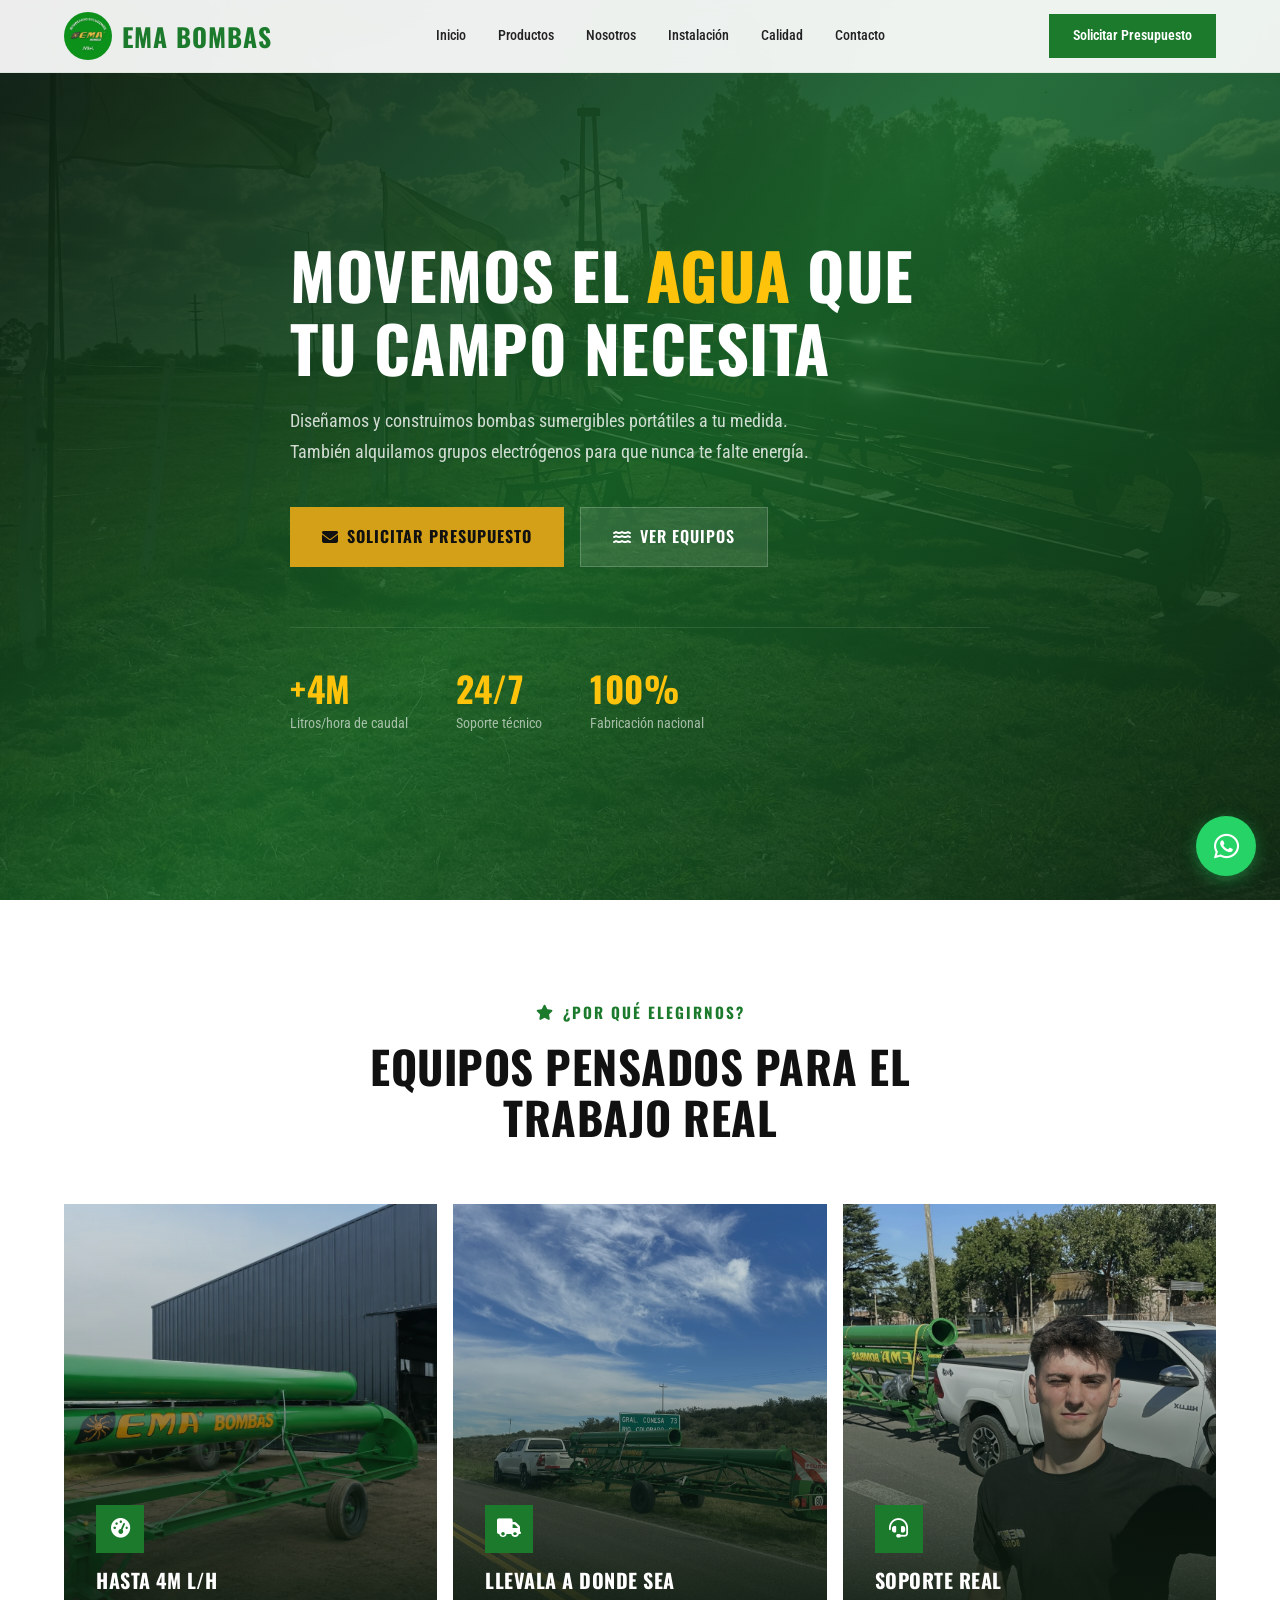
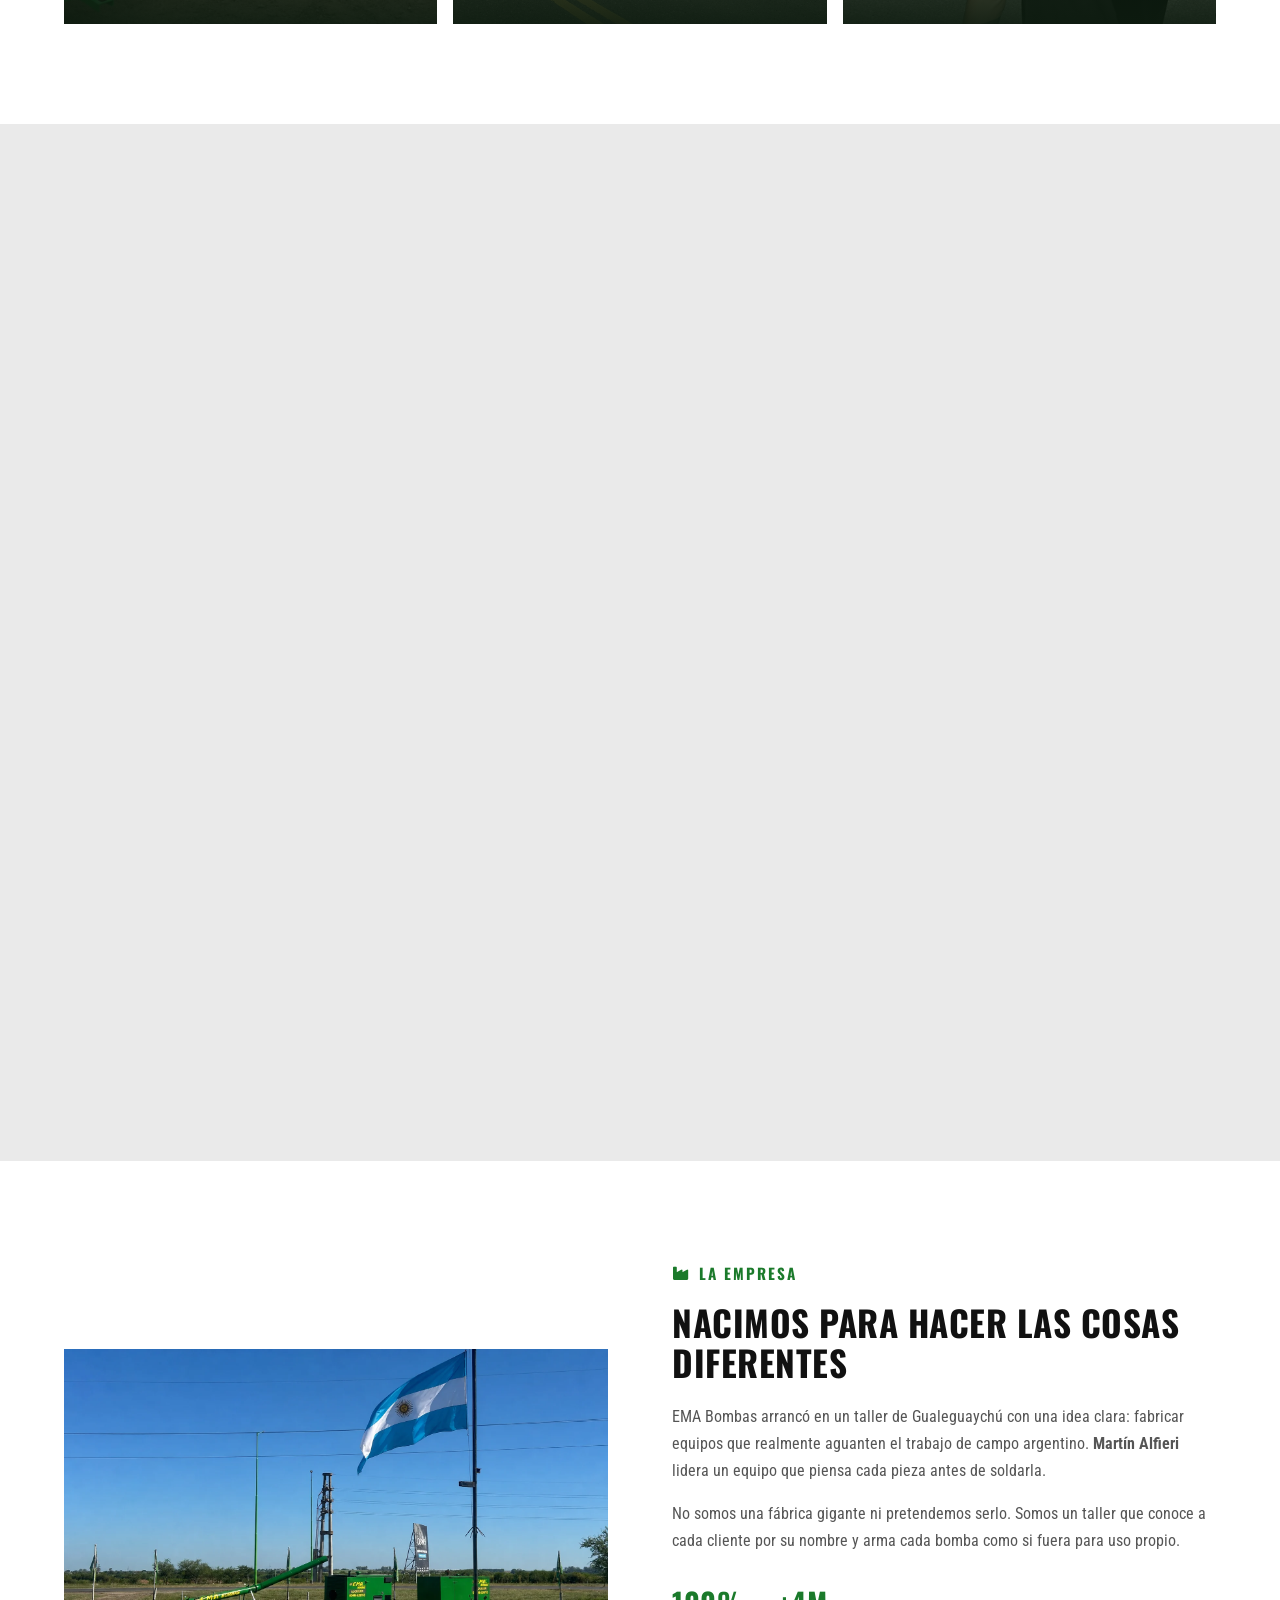
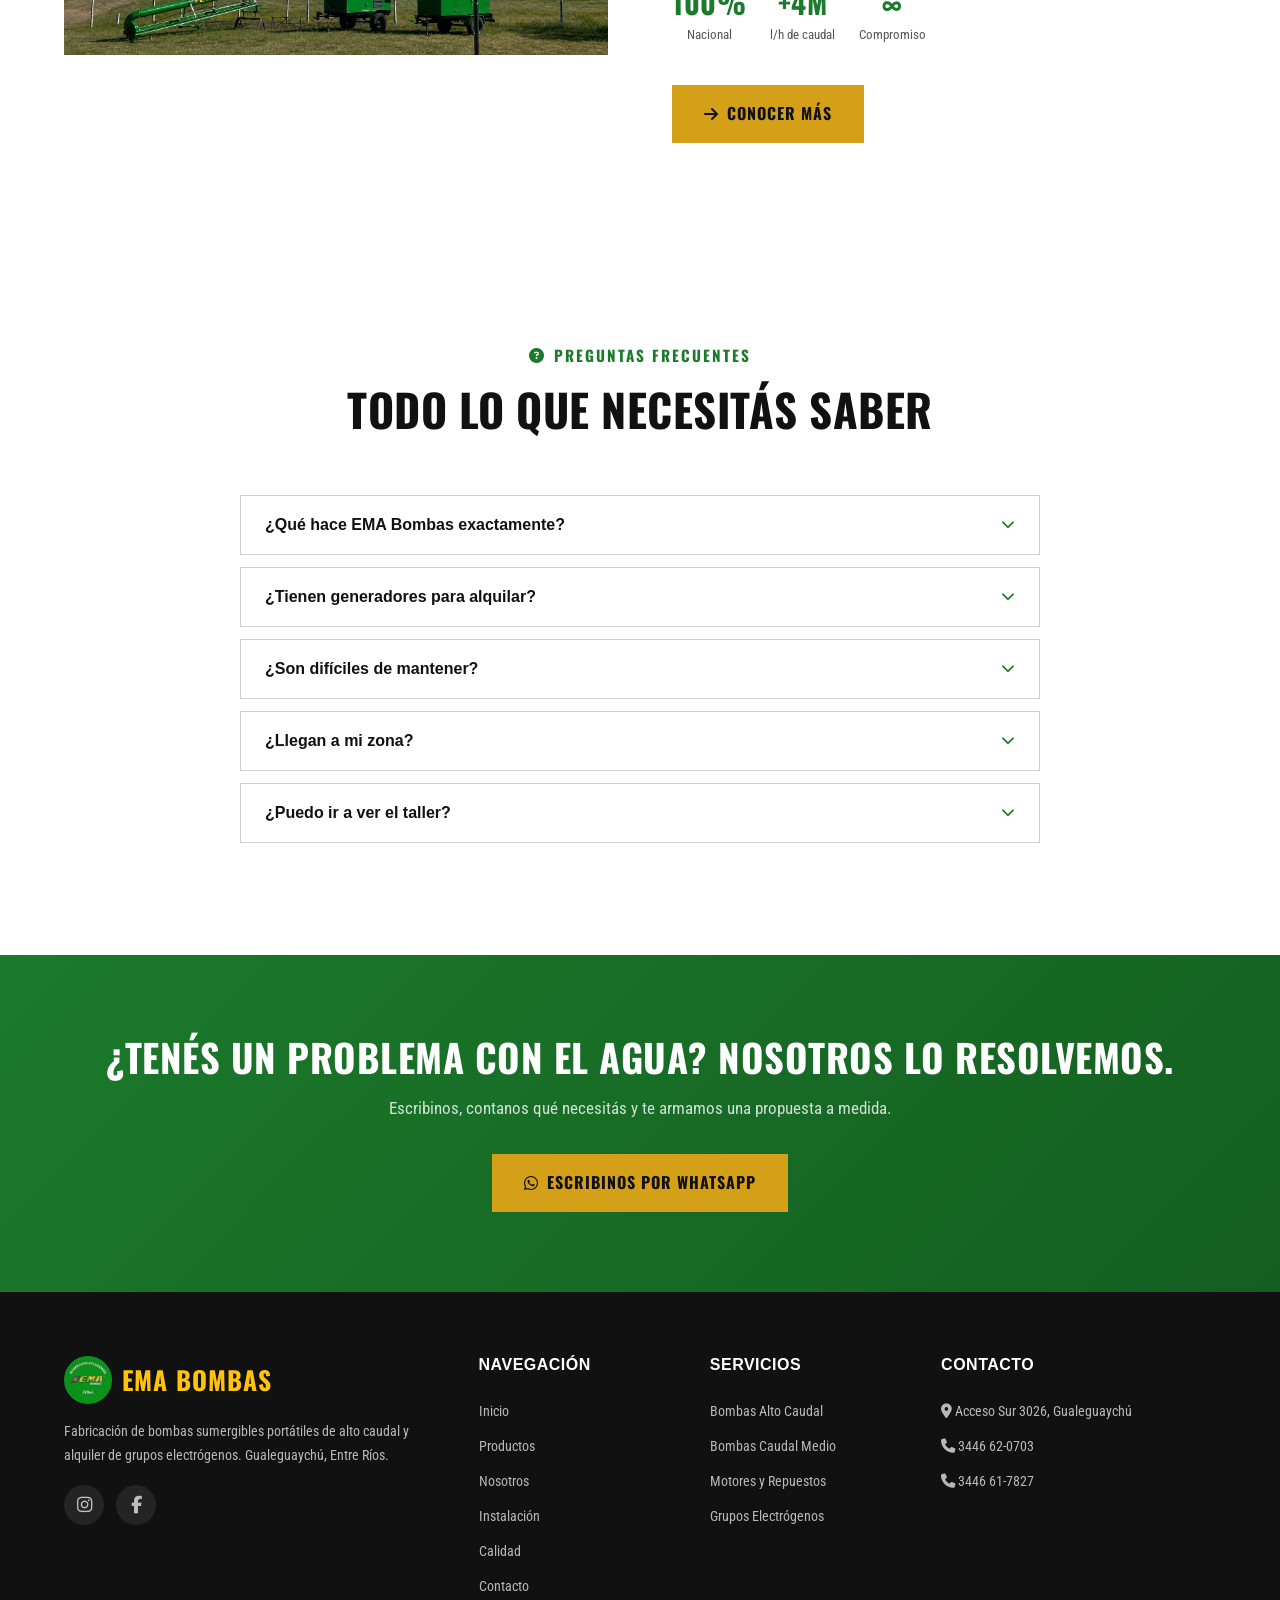
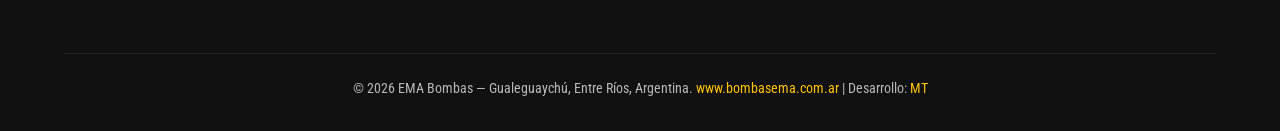
==== index.html @ 2de082cf "feat: sitio web EMA Bombas - versión inicial" ====
<!DOCTYPE html>
<html lang="es">
<head>
  <meta charset="UTF-8">
  <meta name="viewport" content="width=device-width, initial-scale=1.0">
  <title>EMA Bombas | Bombas Sumergibles Portátiles y Grupos Electrógenos - Gualeguaychú</title>
  <meta name="description" content="EMA Bombas: fabricación de bombas sumergibles portátiles de alto caudal y alquiler de grupos electrógenos en Gualeguaychú, Entre Ríos. Soluciones para riego, desagote y emergencias hídricas.">
  <meta name="keywords" content="bombas sumergibles, bombas portátiles, bombas de agua, riego, desagote, alto caudal, grupos electrógenos, alquiler generador, Gualeguaychú, Entre Ríos, Argentina">
  <meta name="author" content="EMA Bombas">
  <meta name="robots" content="index, follow">
  <meta name="geo.region" content="AR-ER">
  <meta name="geo.placename" content="Gualeguaychú">
  <meta name="geo.position" content="-33.0302;-58.5597">
  <meta name="ICBM" content="-33.0302, -58.5597">
  <link rel="canonical" href="https://www.bombasema.com.ar/">
  <meta property="og:title" content="EMA Bombas | Bombas Sumergibles y Grupos Electrógenos">
  <meta property="og:description" content="Fabricamos bombas sumergibles portátiles y alquilamos grupos electrógenos. Gualeguaychú, Entre Ríos.">
  <meta property="og:type" content="website">
  <meta property="og:locale" content="es_AR">
  <link rel="stylesheet" href="styles.css">
  <link rel="stylesheet" href="https://cdnjs.cloudflare.com/ajax/libs/font-awesome/6.5.1/css/all.min.css">
  <script type="application/ld+json">
  {
    "@context": "https://schema.org",
    "@type": "LocalBusiness",
    "name": "EMA Bombas",
    "description": "Fabricación de bombas sumergibles portátiles de alto caudal y alquiler de grupos electrógenos.",
    "url": "https://www.bombasema.com.ar",
    "telephone": "+54-9-3446-620703",
    "address": {
      "@type": "PostalAddress",
      "streetAddress": "Acceso Sur 3026, Pbro. Luis Jeannot Sueyro",
      "addressLocality": "Gualeguaychú",
      "addressRegion": "Entre Ríos",
      "postalCode": "2820",
      "addressCountry": "AR"
    },
    "geo": {
      "@type": "GeoCoordinates",
      "latitude": "-33.0302",
      "longitude": "-58.5597"
    },
    "sameAs": [
      "https://www.instagram.com/emabombas/",
      "https://www.facebook.com/BombasEma/"
    ],
    "founder": {
      "@type": "Person",
      "name": "Martín Alfieri"
    },
    "areaServed": "Argentina"
  }
  </script>
</head>
<body>
  <!-- NAVBAR -->
  <nav class="navbar" id="navbar">
    <div class="container">
      <a href="index.html" class="navbar__logo"><img src="assets/img/logo.webp" alt="Logo EMA Bombas" width="48" height="48"><span>EMA BOMBAS</span></a>
      <div class="navbar__links" id="navLinks">
        <a href="index.html">Inicio</a><a href="productos.html">Productos</a><a href="la-empresa.html">Nosotros</a><a href="instalacion.html">Instalación</a><a href="politica-de-calidad.html">Calidad</a><a href="contacto.html">Contacto</a>
      </div>
      <a href="contacto.html" class="navbar__cta">Solicitar Presupuesto</a>
      <button class="navbar__toggle" id="navToggle" aria-label="Abrir menú"><span></span><span></span><span></span></button>
    </div>
  </nav>

  <!-- HERO -->
  <section class="hero" id="inicio">
    <div class="hero__bg"><img src="assets/img/bombas-banderas.webp" alt="Bombas sumergibles EMA Bombas con banderas al aire libre" loading="eager"></div>
    <div class="hero__overlay"></div>
    <div class="container hero__content">

      <h1>Movemos el <span class="highlight">Agua</span> que tu Campo Necesita</h1>
      <p class="hero__subtitle">Diseñamos y construimos bombas sumergibles portátiles a tu medida. También alquilamos grupos electrógenos para que nunca te falte energía.</p>
      <div class="hero__actions">
        <a href="contacto.html" class="btn-primary"><i class="fas fa-envelope"></i> Solicitar Presupuesto</a>
        <a href="productos.html" class="btn-secondary"><i class="fas fa-water"></i> Ver Equipos</a>
      </div>
      <div class="hero__stats">
        <div class="hero__stat"><h3>+4M</h3><p>Litros/hora de caudal</p></div>
        <div class="hero__stat"><h3>24/7</h3><p>Soporte técnico</p></div>
        <div class="hero__stat"><h3>100%</h3><p>Fabricación nacional</p></div>
      </div>
    </div>
  </section>

  <!-- FEATURES -->
  <section class="section">
    <div class="container">
      <div class="section__header fade-in">
        <span class="section__label"><i class="fas fa-star"></i> ¿Por Qué Elegirnos?</span>
        <h2 class="section__title">Equipos pensados para el trabajo real</h2>
      </div>
      <div class="features-accordion">
        <article class="accordion-item fade-in" style="background-image: url('assets/img/bomba-galpon.webp');">
          <div class="accordion-item__overlay"></div>
          <div class="accordion-item__content">
            <div class="accordion-item__icon"><i class="fas fa-tachometer-alt"></i></div>
            <h3>Hasta 4M l/h</h3>
            <p>Sumergibles, portátiles y con caudal regulable. Del río a tu campo en minutos.</p>
          </div>
        </article>
        <article class="accordion-item fade-in" style="background-image: url('assets/img/bomba-ruta.webp');">
          <div class="accordion-item__overlay"></div>
          <div class="accordion-item__content">
            <div class="accordion-item__icon"><i class="fas fa-truck"></i></div>
            <h3>Llevala a Donde Sea</h3>
            <p>Chasis con ruedas y enganche. La montás, la llevás y arranca al toque.</p>
          </div>
        </article>
        <article class="accordion-item fade-in" style="background-image: url('assets/img/equipo-ema.webp');">
          <div class="accordion-item__overlay"></div>
          <div class="accordion-item__content">
            <div class="accordion-item__icon"><i class="fas fa-headset"></i></div>
            <h3>Soporte Real</h3>
            <p>Te asesoramos antes, durante y después de la compra. Siempre a un llamado.</p>
          </div>
        </article>
      </div>
    </div>
  </section>

  <!-- PRODUCTS PREVIEW -->
  <section class="section section--gray">
    <div class="container">
      <div class="section__header fade-in">
        <span class="section__label"><i class="fas fa-water"></i> Nuestros Equipos</span>
        <h2 class="section__title">Lo que fabricamos en nuestro taller</h2>
        <p class="section__subtitle">Cada equipo se arma acá, en Gualeguaychú, con materiales de primera y control pieza por pieza.</p>
        <a href="productos.html" class="btn-primary" style="margin-top: 16px;">Explorar catálogo <i class="fas fa-arrow-right" style="margin-left: 8px;"></i></a>
      </div>
      <div class="products__grid">
        <article class="product-card fade-in">
          <div class="product-card__img"><img src="assets/img/modelo-d14-3200.webp" alt="Bomba sumergible EMA Modelo D14 3200" loading="lazy"><span class="product-card__badge">Alto Caudal</span></div>
          <div class="product-card__body">
            <h3 class="product-card__title">Bombas de Alto Caudal</h3>
            <span class="product-card__flow"><i class="fas fa-tachometer-alt"></i> Hasta 4.000.000 l/h</span>
            <p class="product-card__desc">Cuando necesitás vaciar una laguna, regar cientos de hectáreas o responder ante una inundación. Potencia bruta.</p>
            <a href="productos.html#alto-caudal" class="product-card__link">Ver detalles <i class="fas fa-arrow-right"></i></a>
          </div>
        </article>
        <article class="product-card fade-in">
          <div class="product-card__img"><img src="assets/img/bomba-producto-2.webp" alt="Bomba portátil de caudal medio EMA" loading="lazy"><span class="product-card__badge">Versátil</span></div>
          <div class="product-card__body">
            <h3 class="product-card__title">Bombas de Caudal Medio</h3>
            <span class="product-card__flow"><i class="fas fa-tachometer-alt"></i> Hasta 1.500.000 l/h</span>
            <p class="product-card__desc">El equilibrio justo entre rendimiento y practicidad. Ideal para el productor que riega a diario.</p>
            <a href="productos.html#caudal-medio" class="product-card__link">Ver detalles <i class="fas fa-arrow-right"></i></a>
          </div>
        </article>
        <article class="product-card fade-in">
          <div class="product-card__img"><img src="assets/img/grupo-electrogeno.webp" alt="Grupo electrógeno EMA en alquiler" loading="lazy"><span class="product-card__badge">Alquiler</span></div>
          <div class="product-card__body">
            <h3 class="product-card__title">Grupos Electrógenos</h3>
            <span class="product-card__flow"><i class="fas fa-bolt"></i> 30 KVA y 60 KVA</span>
            <p class="product-card__desc">Energía portátil donde no hay red eléctrica. Silenciosos y listos para conectar en fiestas, obra o campo.</p>
            <a href="productos.html#generadores" class="product-card__link">Ver detalles <i class="fas fa-arrow-right"></i></a>
          </div>
        </article>
      </div>
    </div>
  </section>

  <!-- ABOUT PREVIEW -->
  <section class="section">
    <div class="container">
      <div class="about__grid">
        <div class="about__image fade-in-left">
          <img src="assets/img/bomba-bandera.webp" alt="Bomba EMA Bombas con banderas">
          <div class="about__image-accent"></div>
        </div>
        <div class="about__content fade-in-right">
          <span class="section__label"><i class="fas fa-industry"></i> La Empresa</span>
          <h2>Nacimos para hacer las cosas diferentes</h2>
          <p>EMA Bombas arrancó en un taller de Gualeguaychú con una idea clara: fabricar equipos que realmente aguanten el trabajo de campo argentino. <strong>Martín Alfieri</strong> lidera un equipo que piensa cada pieza antes de soldarla.</p>
          <p>No somos una fábrica gigante ni pretendemos serlo. Somos un taller que conoce a cada cliente por su nombre y arma cada bomba como si fuera para uso propio.</p>
          <div class="about__highlights">
            <div class="about__highlight"><h4>100%</h4><p>Nacional</p></div>
            <div class="about__highlight"><h4>+4M</h4><p>l/h de caudal</p></div>
            <div class="about__highlight"><h4>∞</h4><p>Compromiso</p></div>
          </div>
          <a href="la-empresa.html" class="btn-primary" style="margin-top:24px"><i class="fas fa-arrow-right"></i> Conocer más</a>
        </div>
      </div>
    </div>
  </section>



  <!-- FAQ -->
  <section class="section">
    <div class="container">
      <div class="section__header fade-in">
        <span class="section__label"><i class="fas fa-question-circle"></i> Preguntas Frecuentes</span>
        <h2 class="section__title">Todo lo que necesitás saber</h2>
      </div>
      <div class="faq__list">
        <div class="faq-item fade-in"><button class="faq-item__question" aria-expanded="false">¿Qué hace EMA Bombas exactamente?<i class="fas fa-chevron-down"></i></button><div class="faq-item__answer"><p>Fabricamos bombas que se meten al agua y sacan miles de litros por hora. Las armamos nosotros acá en Gualeguaychú, con distintos tamaños según lo que necesites: desde regar un lote hasta vaciar una zona inundada.</p></div></div>
        <div class="faq-item fade-in"><button class="faq-item__question" aria-expanded="false">¿Tienen generadores para alquilar?<i class="fas fa-chevron-down"></i></button><div class="faq-item__answer"><p>Sí, tenemos generadores de 30 KVA y 60 KVA, los dos cabinados para que no hagan ruido. Sirven tanto para una fiesta como para alimentar una bomba en medio del campo.</p></div></div>
        <div class="faq-item fade-in"><button class="faq-item__question" aria-expanded="false">¿Son difíciles de mantener?<i class="fas fa-chevron-down"></i></button><div class="faq-item__answer"><p>Para nada. Con engrasar los rodamientos y las crucetas del cardán regularmente, y darle una lavada con agua limpia cuando terminás de usarla, alcanza y sobra.</p></div></div>
        <div class="faq-item fade-in"><button class="faq-item__question" aria-expanded="false">¿Llegan a mi zona?<i class="fas fa-chevron-down"></i></button><div class="faq-item__answer"><p>Mandamos equipos a cualquier punto del país. Y si necesitás una mano para instalarla la primera vez, coordinamos para darte soporte remoto o presencial.</p></div></div>
        <div class="faq-item fade-in"><button class="faq-item__question" aria-expanded="false">¿Puedo ir a ver el taller?<i class="fas fa-chevron-down"></i></button><div class="faq-item__answer"><p>¡Claro! Estamos en Acceso Sur 3026, sobre la Pbro. Luis Jeannot Sueyro, en Gualeguaychú. Pasá cuando quieras o mandanos un WhatsApp al 3446 62-0703 para coordinar.</p></div></div>
      </div>
    </div>
  </section>

  <!-- CTA -->
  <section class="section section--green cta-banner">
    <div class="container">
      <h2>¿Tenés un problema con el agua? Nosotros lo resolvemos.</h2>
      <p>Escribinos, contanos qué necesitás y te armamos una propuesta a medida.</p>
      <a href="https://wa.me/5493446620703" target="_blank" class="btn-primary"><i class="fab fa-whatsapp"></i> Escribinos por WhatsApp</a>
    </div>
  </section>

  <!-- FOOTER -->
  <footer class="footer">
    <div class="container">
      <div class="footer__grid">
        <div class="footer__brand">
          <a href="index.html" class="navbar__logo"><img src="assets/img/logo.webp" alt="EMA Bombas" width="48" height="48" style="border-radius:50%"><span style="color:var(--ema-gold-light)">EMA BOMBAS</span></a>
          <p>Fabricación de bombas sumergibles portátiles de alto caudal y alquiler de grupos electrógenos. Gualeguaychú, Entre Ríos.</p>
          <div class="footer__social">
            <a href="https://www.instagram.com/emabombas/" target="_blank" rel="noopener" aria-label="Instagram"><i class="fab fa-instagram"></i></a>
            <a href="https://www.facebook.com/BombasEma/" target="_blank" rel="noopener" aria-label="Facebook"><i class="fab fa-facebook-f"></i></a>
          </div>
        </div>
        <div><h4 class="footer__title">Navegación</h4><div class="footer__links"><a href="index.html">Inicio</a><a href="productos.html">Productos</a><a href="la-empresa.html">Nosotros</a><a href="instalacion.html">Instalación</a><a href="politica-de-calidad.html">Calidad</a><a href="contacto.html">Contacto</a></div></div>
        <div><h4 class="footer__title">Servicios</h4><div class="footer__links"><a href="productos.html#alto-caudal">Bombas Alto Caudal</a><a href="productos.html#caudal-medio">Bombas Caudal Medio</a><a href="productos.html#accesorios">Motores y Repuestos</a><a href="productos.html#generadores">Grupos Electrógenos</a></div></div>
        <div><h4 class="footer__title">Contacto</h4><div class="footer__links"><a href="https://maps.app.goo.gl/MPAzcUcAxipJYEYY7" target="_blank"><i class="fas fa-map-marker-alt"></i> Acceso Sur 3026, Gualeguaychú</a><a href="tel:+5493446620703"><i class="fas fa-phone"></i> 3446 62-0703</a><a href="tel:+5493446617827"><i class="fas fa-phone"></i> 3446 61-7827</a></div></div>
      </div>
      <div class="footer__bottom"><p>&copy; 2026 EMA Bombas — Gualeguaychú, Entre Ríos, Argentina. <a href="https://www.bombasema.com.ar" style="color:var(--ema-gold-light)">www.bombasema.com.ar</a> | Desarrollo: <a href="https://www.linkedin.com/in/manueltorres02" target="_blank" style="color:var(--ema-gold-light)">MT</a></p></div>
    </div>
  </footer>

  <a href="https://wa.me/5493446620703" target="_blank" class="whatsapp-float" aria-label="WhatsApp"><i class="fab fa-whatsapp"></i></a>

  <script>
    window.addEventListener('scroll',()=>{document.getElementById('navbar').classList.toggle('scrolled',window.scrollY>50)});
    document.getElementById('navToggle').addEventListener('click',()=>{document.getElementById('navLinks').classList.toggle('active')});
    document.querySelectorAll('.navbar__links a').forEach(a=>{a.addEventListener('click',()=>document.getElementById('navLinks').classList.remove('active'))});
    document.querySelectorAll('.faq-item__question').forEach(btn=>{btn.addEventListener('click',()=>{const item=btn.parentElement;const was=item.classList.contains('active');document.querySelectorAll('.faq-item').forEach(i=>i.classList.remove('active'));if(!was)item.classList.add('active');btn.setAttribute('aria-expanded',!was)})});
    const observer=new IntersectionObserver(e=>{e.forEach(e=>{if(e.isIntersecting){e.target.classList.add('visible');observer.unobserve(e.target)}})},{threshold:0.1});
    document.querySelectorAll('.fade-in,.fade-in-left,.fade-in-right').forEach(el=>observer.observe(el));
  </script>
</body>
</html>
---- styles.css ----
/* ===== EMA BOMBAS - Design System ===== */
@import url('https://fonts.googleapis.com/css2?family=Oswald:wght@400;500;600;700&family=Roboto+Condensed:wght@400;500;700&display=swap');

:root {
  --ema-green: #1B7A2B;
  --ema-green-dark: #145E21;
  --ema-green-light: #2A9D3A;
  --ema-gold: #D4A017;
  --ema-gold-light: #FFC30B;
  --ema-gold-dark: #A67B00;
  --ema-white: #FFFFFF;
  --ema-off-white: #EAEAEA;
  --ema-dark: #111111;
  --ema-gray: #555555;
  --ema-gray-light: #D0D0D0;
  --ema-gray-dark: #222222;
  --shadow-sm: none;
  --shadow-md: none;
  --shadow-lg: none;
  --shadow-xl: none;
  --radius-sm: 0px;
  --radius-md: 0px;
  --radius-lg: 0px;
  --radius-xl: 0px;
  --transition: 0.15s ease-in-out;
}

*, *::before, *::after { box-sizing: border-box; margin: 0; padding: 0; }

html { scroll-behavior: smooth; font-size: 16px; }

body {
  font-family: 'Roboto Condensed', sans-serif;
  color: var(--ema-dark);
  background: var(--ema-white);
  line-height: 1.6;
  overflow-x: hidden;
}

h1, h2, h3, h4, h5, h6 { font-family: 'Oswald', sans-serif; line-height: 1.15; text-transform: uppercase; letter-spacing: 0.5px; }

a { text-decoration: none; color: inherit; transition: var(--transition); }
img { max-width: 100%; height: auto; display: block; }
ul { list-style: none; }

.container { max-width: 1200px; margin: 0 auto; padding: 0 24px; }

/* ===== NAVBAR ===== */
.navbar {
  position: fixed; top: 0; left: 0; right: 0; z-index: 1000;
  background: rgba(255,255,255,0.92);
  backdrop-filter: blur(20px); -webkit-backdrop-filter: blur(20px);
  border-bottom: 1px solid rgba(27,122,43,0.08);
  transition: var(--transition);
}
.navbar.scrolled { box-shadow: var(--shadow-sm); }
.navbar .container {
  display: flex; align-items: center; justify-content: space-between;
  height: 72px;
}
.navbar__logo { display: flex; align-items: center; gap: 10px; }
.navbar__logo img { height: 48px; width: 48px; object-fit: contain; border-radius: 50%; }
.navbar__logo span {
  font-family: 'Oswald', sans-serif; font-weight: 700; font-size: 1.6rem;
  color: var(--ema-green); letter-spacing: 1px; text-transform: uppercase;
}
.navbar__links { display: flex; gap: 32px; align-items: center; }
.navbar__links a {
  font-size: 0.9rem; font-weight: 500; color: var(--ema-gray-dark);
  position: relative; padding: 4px 0;
}
.navbar__links a::after {
  content: ''; position: absolute; bottom: -2px; left: 0; width: 0; height: 2px;
  background: var(--ema-green); border-radius: 2px; transition: var(--transition);
}
.navbar__links a:hover { color: var(--ema-green); }
.navbar__links a:hover::after { width: 100%; }
.navbar__cta {
  background: var(--ema-green); color: white; padding: 10px 24px;
  border-radius: var(--radius-sm); font-weight: 600; font-size: 0.9rem;
  transition: var(--transition); border: none; cursor: pointer;
}
.navbar__cta:hover { background: var(--ema-green-dark); transform: translateY(-1px); box-shadow: var(--shadow-md); }
.navbar__toggle { display: none; background: none; border: none; cursor: pointer; padding: 8px; }
.navbar__toggle span { display: block; width: 24px; height: 2px; background: var(--ema-dark); margin: 6px 0; transition: var(--transition); border-radius: 2px; }

/* ===== HERO ===== */
.hero {
  position: relative; min-height: 100vh; display: flex; align-items: center;
  background: linear-gradient(135deg, var(--ema-dark) 0%, var(--ema-green-dark) 100%);
  overflow: hidden; padding-top: 72px;
}
.hero__bg {
  position: absolute; inset: 0; z-index: 0;
}
.hero__bg img { width: 100%; height: 100%; object-fit: cover; opacity: 0.35; }
.hero__overlay {
  position: absolute; inset: 0; z-index: 1;
  background: linear-gradient(135deg, rgba(13,27,15,0.85) 0%, rgba(27,122,43,0.6) 50%, rgba(13,27,15,0.75) 100%);
}
.hero__content { position: relative; z-index: 2; padding: 80px 0; }
.hero__badge {
  display: inline-flex; align-items: center; gap: 8px;
  background: rgba(197,160,40,0.15); border: 1px solid rgba(197,160,40,0.3);
  padding: 8px 20px; border-radius: 100px; margin-bottom: 24px;
  font-size: 0.85rem; color: var(--ema-gold-light); font-weight: 500;
}
.hero__badge i { font-size: 0.75rem; }
.hero h1 {
  font-size: clamp(2.5rem, 5vw, 4.2rem); font-weight: 900; color: white;
  margin-bottom: 20px; max-width: 700px;
}
.hero h1 .highlight { color: var(--ema-gold-light); }
.hero__subtitle {
  font-size: 1.15rem; color: rgba(255,255,255,0.8); max-width: 560px;
  margin-bottom: 40px; line-height: 1.7;
}
.hero__actions { display: flex; gap: 16px; flex-wrap: wrap; }
.btn-primary {
  display: inline-flex; align-items: center; gap: 8px;
  background: var(--ema-gold); color: var(--ema-dark); padding: 16px 32px;
  border-radius: var(--radius-sm); font-weight: 700; font-size: 1rem;
  transition: var(--transition); border: none; cursor: pointer;
  font-family: 'Oswald', sans-serif; text-transform: uppercase; letter-spacing: 1px;
}
.btn-primary:hover { background: var(--ema-gold-light); transform: translateY(-2px); box-shadow: 0 8px 24px rgba(197,160,40,0.3); }
.btn-secondary {
  display: inline-flex; align-items: center; gap: 8px;
  background: rgba(255,255,255,0.1); color: white; padding: 16px 32px;
  border-radius: var(--radius-sm); font-weight: 600; font-size: 1rem;
  border: 1px solid rgba(255,255,255,0.2); transition: var(--transition);
  cursor: pointer; font-family: 'Oswald', sans-serif; text-transform: uppercase; letter-spacing: 1px;
}
.btn-secondary:hover { background: rgba(255,255,255,0.2); border-color: rgba(255,255,255,0.4); }
.hero__stats {
  display: flex; gap: 48px; margin-top: 60px; padding-top: 40px;
  border-top: 1px solid rgba(255,255,255,0.1);
}
.hero__stat h3 { font-size: 2.2rem; font-weight: 800; color: var(--ema-gold-light); }
.hero__stat p { font-size: 0.85rem; color: rgba(255,255,255,0.6); margin-top: 4px; }

/* ===== SECTION COMMON ===== */
.section { padding: 100px 0; }
.section--gray { background: var(--ema-off-white); }
.section--dark { background: var(--ema-dark); color: white; }
.section--green { background: linear-gradient(135deg, var(--ema-green) 0%, var(--ema-green-dark) 100%); color: white; }
.section__header { text-align: center; max-width: 680px; margin: 0 auto 60px; }
.section__label {
  display: inline-flex; align-items: center; gap: 8px;
  color: var(--ema-green); font-weight: 700; font-size: 0.95rem; font-family: 'Oswald', sans-serif;
  text-transform: uppercase; letter-spacing: 2px; margin-bottom: 16px;
}
.section--dark .section__label, .section--green .section__label { color: var(--ema-gold-light); }
.section__title { font-size: clamp(2rem, 3.5vw, 2.8rem); font-weight: 800; margin-bottom: 16px; }
.section__subtitle { font-size: 1.05rem; color: var(--ema-gray); line-height: 1.7; }
.section--dark .section__subtitle, .section--green .section__subtitle { color: rgba(255,255,255,0.7); }

/* ===== PRODUCTS ===== */
.products__grid { display: grid; grid-template-columns: repeat(auto-fit, minmax(340px, 1fr)); gap: 32px; }
.product-card {
  background: white; border-radius: var(--radius-lg); overflow: hidden;
  box-shadow: var(--shadow-sm); transition: var(--transition);
  border: 1px solid var(--ema-gray-light);
}
.product-card:hover { transform: translateY(-8px); box-shadow: var(--shadow-lg); }
.product-card__img { position: relative; height: 260px; overflow: hidden; background: var(--ema-off-white); }
.product-card__img img { width: 100%; height: 100%; object-fit: cover; transition: transform 0.6s ease; }
.product-card:hover .product-card__img img { transform: scale(1.05); }
.product-card__badge {
  position: absolute; top: 16px; left: 16px; background: var(--ema-green);
  color: white; padding: 6px 14px; border-radius: 100px; font-size: 0.8rem; font-weight: 600;
}
.product-card__body { padding: 28px; }
.product-card__title { font-size: 1.35rem; font-weight: 700; margin-bottom: 8px; }
.product-card__flow {
  display: inline-flex; align-items: center; gap: 6px;
  background: rgba(27,122,43,0.08); color: var(--ema-green); padding: 6px 14px;
  border-radius: 100px; font-size: 0.85rem; font-weight: 600; margin-bottom: 12px;
}
.product-card__desc { font-size: 0.95rem; color: var(--ema-gray); margin-bottom: 20px; line-height: 1.6; }
.product-card__link {
  display: inline-flex; align-items: center; gap: 6px;
  color: var(--ema-green); font-weight: 600; font-size: 0.9rem;
}
.product-card__link:hover { gap: 10px; }

/* ===== FEATURES ACCORDION ===== */
.features-accordion {
  display: flex;
  height: 420px;
  gap: 16px;
  width: 100%;
}
.accordion-item {
  position: relative;
  flex: 1;
  border-radius: var(--radius-lg);
  overflow: hidden;
  background-size: cover;
  background-position: center;
  transition: flex 0.6s cubic-bezier(0.4, 0, 0.2, 1);
  cursor: pointer;
  display: flex;
  align-items: flex-end;
}
.accordion-item:hover { flex: 3; }
.accordion-item__overlay {
  position: absolute; inset: 0;
  background: linear-gradient(to top, rgba(13,27,15,0.95) 0%, rgba(13,27,15,0.3) 60%, rgba(13,27,15,0.1) 100%);
  transition: var(--transition);
}
.accordion-item:hover .accordion-item__overlay {
  background: linear-gradient(to top, rgba(13,27,15,0.95) 0%, rgba(13,27,15,0.6) 100%);
}
.accordion-item__content {
  position: relative; z-index: 1; padding: 32px; color: white; width: 100%;
}
.accordion-item__icon {
  width: 48px; height: 48px; border-radius: var(--radius-md);
  background: var(--ema-green); display: flex; align-items: center; justify-content: center;
  font-size: 1.2rem; margin-bottom: 16px; transition: var(--transition);
}
.accordion-item h3 { font-size: 1.25rem; font-weight: 700; white-space: nowrap; transition: var(--transition); margin-bottom: 0; }
.accordion-item p {
  font-size: 0.95rem; color: rgba(255,255,255,0.8); line-height: 1.5;
  opacity: 0; max-height: 0; overflow: hidden; transition: opacity 0.4s ease, max-height 0.6s ease;
}
.accordion-item:hover h3 { margin-bottom: 12px; }
.accordion-item:hover p { opacity: 1; max-height: 100px; }
.accordion-item:hover .accordion-item__icon {
  background: var(--ema-gold); color: var(--ema-dark); transform: scale(1.1);
}

/* ===== ABOUT ===== */
.about__grid { display: grid; grid-template-columns: 1fr 1fr; gap: 64px; align-items: center; }
.about__image { position: relative; border-radius: var(--radius-lg); overflow: hidden; }
.about__image img { width: 100%; height: auto; max-height: 550px; object-fit: cover; object-position: center top; border-radius: var(--radius-lg); }
.about__image-accent {
  position: absolute; bottom: -12px; right: -12px; width: 120px; height: 120px;
  background: var(--ema-gold); border-radius: var(--radius-lg); z-index: -1;
}
.about__content h2 { font-size: 2.2rem; font-weight: 800; margin-bottom: 20px; }
.about__content p { color: var(--ema-gray); margin-bottom: 16px; line-height: 1.7; }
.about__highlights { display: flex; gap: 24px; margin-top: 32px; }
.about__highlight { text-align: center; }
.about__highlight h4 { font-size: 1.8rem; font-weight: 800; color: var(--ema-green); }
.about__highlight p { font-size: 0.8rem; color: var(--ema-gray); margin-top: 4px; }

/* ===== INSTALLATION STEPS ===== */
.steps__grid { display: grid; grid-template-columns: repeat(auto-fit, minmax(250px, 1fr)); gap: 32px; counter-reset: step; }
.step-card { position: relative; padding: 32px; text-align: center; counter-increment: step; }
.step-card::before {
  content: counter(step); display: flex; align-items: center; justify-content: center;
  width: 52px; height: 52px; border-radius: 50%; margin: 0 auto 20px;
  background: var(--ema-gold); color: var(--ema-dark);
  font-family: 'Outfit', sans-serif; font-weight: 800; font-size: 1.2rem;
}
.section--dark .step-card h3 { color: white; font-size: 1.1rem; font-weight: 700; margin-bottom: 10px; }
.section--dark .step-card p { color: rgba(255,255,255,0.7); font-size: 0.9rem; line-height: 1.6; }

/* ===== FAQ ===== */
.faq__list { max-width: 800px; margin: 0 auto; }
.faq-item {
  border: 1px solid var(--ema-gray-light); border-radius: var(--radius-md);
  margin-bottom: 12px; overflow: hidden; transition: var(--transition);
}
.faq-item.active { border-color: var(--ema-green); box-shadow: var(--shadow-sm); }
.faq-item__question {
  display: flex; align-items: center; justify-content: space-between;
  padding: 20px 24px; cursor: pointer; font-weight: 600; font-size: 1rem;
  background: white; border: none; width: 100%; text-align: left;
  font-family: 'Inter', sans-serif; color: var(--ema-dark); transition: var(--transition);
}
.faq-item__question:hover { color: var(--ema-green); }
.faq-item__question i { transition: var(--transition); color: var(--ema-green); font-size: 0.85rem; }
.faq-item.active .faq-item__question i { transform: rotate(180deg); }
.faq-item__answer { padding: 0 24px; max-height: 0; overflow: hidden; transition: max-height 0.4s ease, padding 0.3s ease; }
.faq-item.active .faq-item__answer { max-height: 300px; padding: 0 24px 20px; }
.faq-item__answer p { color: var(--ema-gray); line-height: 1.7; font-size: 0.95rem; }

/* ===== MAP / CONTACT ===== */
.contact__grid { display: grid; grid-template-columns: 1fr 1fr; gap: 48px; }
.contact__info { display: flex; flex-direction: column; gap: 24px; }
.contact-item { display: flex; gap: 16px; align-items: flex-start; }
.contact-item__icon {
  width: 48px; height: 48px; border-radius: var(--radius-sm); flex-shrink: 0;
  background: rgba(27,122,43,0.1); display: flex; align-items: center; justify-content: center;
  color: var(--ema-green); font-size: 1.1rem;
}
.contact-item h4 { font-size: 0.95rem; font-weight: 600; margin-bottom: 4px; }
.contact-item p { font-size: 0.9rem; color: var(--ema-gray); }
.contact-item a { color: var(--ema-green); font-weight: 500; }
.contact-item a:hover { text-decoration: underline; }
.contact__map { border-radius: var(--radius-lg); overflow: hidden; height: 420px; box-shadow: var(--shadow-md); }
.contact__map iframe { width: 100%; height: 100%; border: 0; }
.contact__form { margin-top: 40px; }
.contact__form form { display: grid; grid-template-columns: 1fr 1fr; gap: 16px; max-width: 800px; margin: 0 auto; }
.contact__form .full-width { grid-column: 1 / -1; }
.contact__form input, .contact__form textarea, .contact__form select {
  width: 100%; padding: 14px 18px; border: 1px solid var(--ema-gray-light);
  border-radius: var(--radius-sm); font-family: 'Inter', sans-serif;
  font-size: 0.95rem; transition: var(--transition); background: white;
}
.contact__form input:focus, .contact__form textarea:focus, .contact__form select:focus {
  outline: none; border-color: var(--ema-green); box-shadow: 0 0 0 3px rgba(27,122,43,0.1);
}
.contact__form textarea { resize: vertical; min-height: 120px; }
.contact__form button { grid-column: 1 / -1; justify-self: center; }

/* ===== CTA BANNER ===== */
.cta-banner { text-align: center; padding: 80px 24px; }
.cta-banner h2 { font-size: clamp(1.8rem, 3vw, 2.5rem); font-weight: 800; color: white; margin-bottom: 16px; }
.cta-banner p { color: rgba(255,255,255,0.8); font-size: 1.05rem; margin-bottom: 32px; max-width: 560px; margin-left: auto; margin-right: auto; }
.cta-banner .btn-primary { background: var(--ema-gold); color: var(--ema-dark); }

/* ===== FOOTER ===== */
.footer { background: var(--ema-dark); color: rgba(255,255,255,0.7); padding: 64px 0 32px; }
.footer__grid { display: grid; grid-template-columns: 2fr 1fr 1fr 1.5fr; gap: 48px; margin-bottom: 48px; }
.footer__brand p { margin-top: 16px; font-size: 0.9rem; line-height: 1.7; }
.footer__title { font-family: 'Outfit', sans-serif; font-weight: 700; color: white; font-size: 1rem; margin-bottom: 20px; }
.footer__links a { display: block; font-size: 0.9rem; padding: 6px 0; transition: var(--transition); }
.footer__links a:hover { color: var(--ema-gold-light); padding-left: 4px; }
.footer__social { display: flex; gap: 12px; margin-top: 16px; }
.footer__social a {
  width: 40px; height: 40px; border-radius: 50%; display: flex; align-items: center;
  justify-content: center; background: rgba(255,255,255,0.08); font-size: 1.1rem;
  transition: var(--transition);
}
.footer__social a:hover { background: var(--ema-green); color: white; transform: translateY(-2px); }
.footer__bottom { border-top: 1px solid rgba(255,255,255,0.08); padding-top: 24px; text-align: center; font-size: 0.85rem; }

/* ===== WHATSAPP FLOAT ===== */
.whatsapp-float {
  position: fixed; bottom: 24px; right: 24px; z-index: 999;
  width: 60px; height: 60px; border-radius: 50%;
  background: #25D366; color: white; font-size: 1.8rem;
  display: flex; align-items: center; justify-content: center;
  box-shadow: 0 4px 16px rgba(37,211,102,0.4); transition: var(--transition);
  animation: pulse-whatsapp 2s infinite;
}
.whatsapp-float:hover { transform: scale(1.1); box-shadow: 0 6px 24px rgba(37,211,102,0.5); }
@keyframes pulse-whatsapp {
  0%, 100% { box-shadow: 0 4px 16px rgba(37,211,102,0.4); }
  50% { box-shadow: 0 4px 24px rgba(37,211,102,0.6), 0 0 0 12px rgba(37,211,102,0.1); }
}

/* ===== ANIMATIONS ===== */
.fade-in { opacity: 0; transform: translateY(30px); transition: opacity 0.6s ease, transform 0.6s ease; }
.fade-in.visible { opacity: 1; transform: translateY(0); }
.fade-in-left { opacity: 0; transform: translateX(-40px); transition: opacity 0.6s ease, transform 0.6s ease; }
.fade-in-left.visible { opacity: 1; transform: translateX(0); }
.fade-in-right { opacity: 0; transform: translateX(40px); transition: opacity 0.6s ease, transform 0.6s ease; }
.fade-in-right.visible { opacity: 1; transform: translateX(0); }

/* ===== RESPONSIVE ===== */
@media (max-width: 992px) {
  .navbar__links { display: none; position: fixed; top: 72px; left: 0; right: 0; background: white; flex-direction: column; padding: 24px; gap: 16px; box-shadow: var(--shadow-lg); }
  .navbar__links.active { display: flex; }
  .navbar__toggle { display: block; }
  .navbar__cta { display: none; }
  .hero__stats { gap: 24px; flex-wrap: wrap; }
  .about__grid { grid-template-columns: 1fr; gap: 40px; }
  .contact__grid { grid-template-columns: 1fr; }
  .footer__grid { grid-template-columns: 1fr 1fr; }
  .products__grid { grid-template-columns: 1fr; }
}
@media (max-width: 640px) {
  .container { padding: 0 28px; }
  .section { padding: 64px 0; }
  .hero__actions { flex-direction: column; }
  .hero__stats { flex-direction: column; gap: 16px; }
  .footer__grid { grid-template-columns: 1fr; }
  .contact__form form { grid-template-columns: 1fr; }
  .features-accordion { flex-direction: column; height: 600px; }
  .accordion-item { flex: 1; }
  .accordion-item h3 { white-space: normal; }
  .steps__grid { grid-template-columns: 1fr; }
  .footer { padding-bottom: 100px; }
}
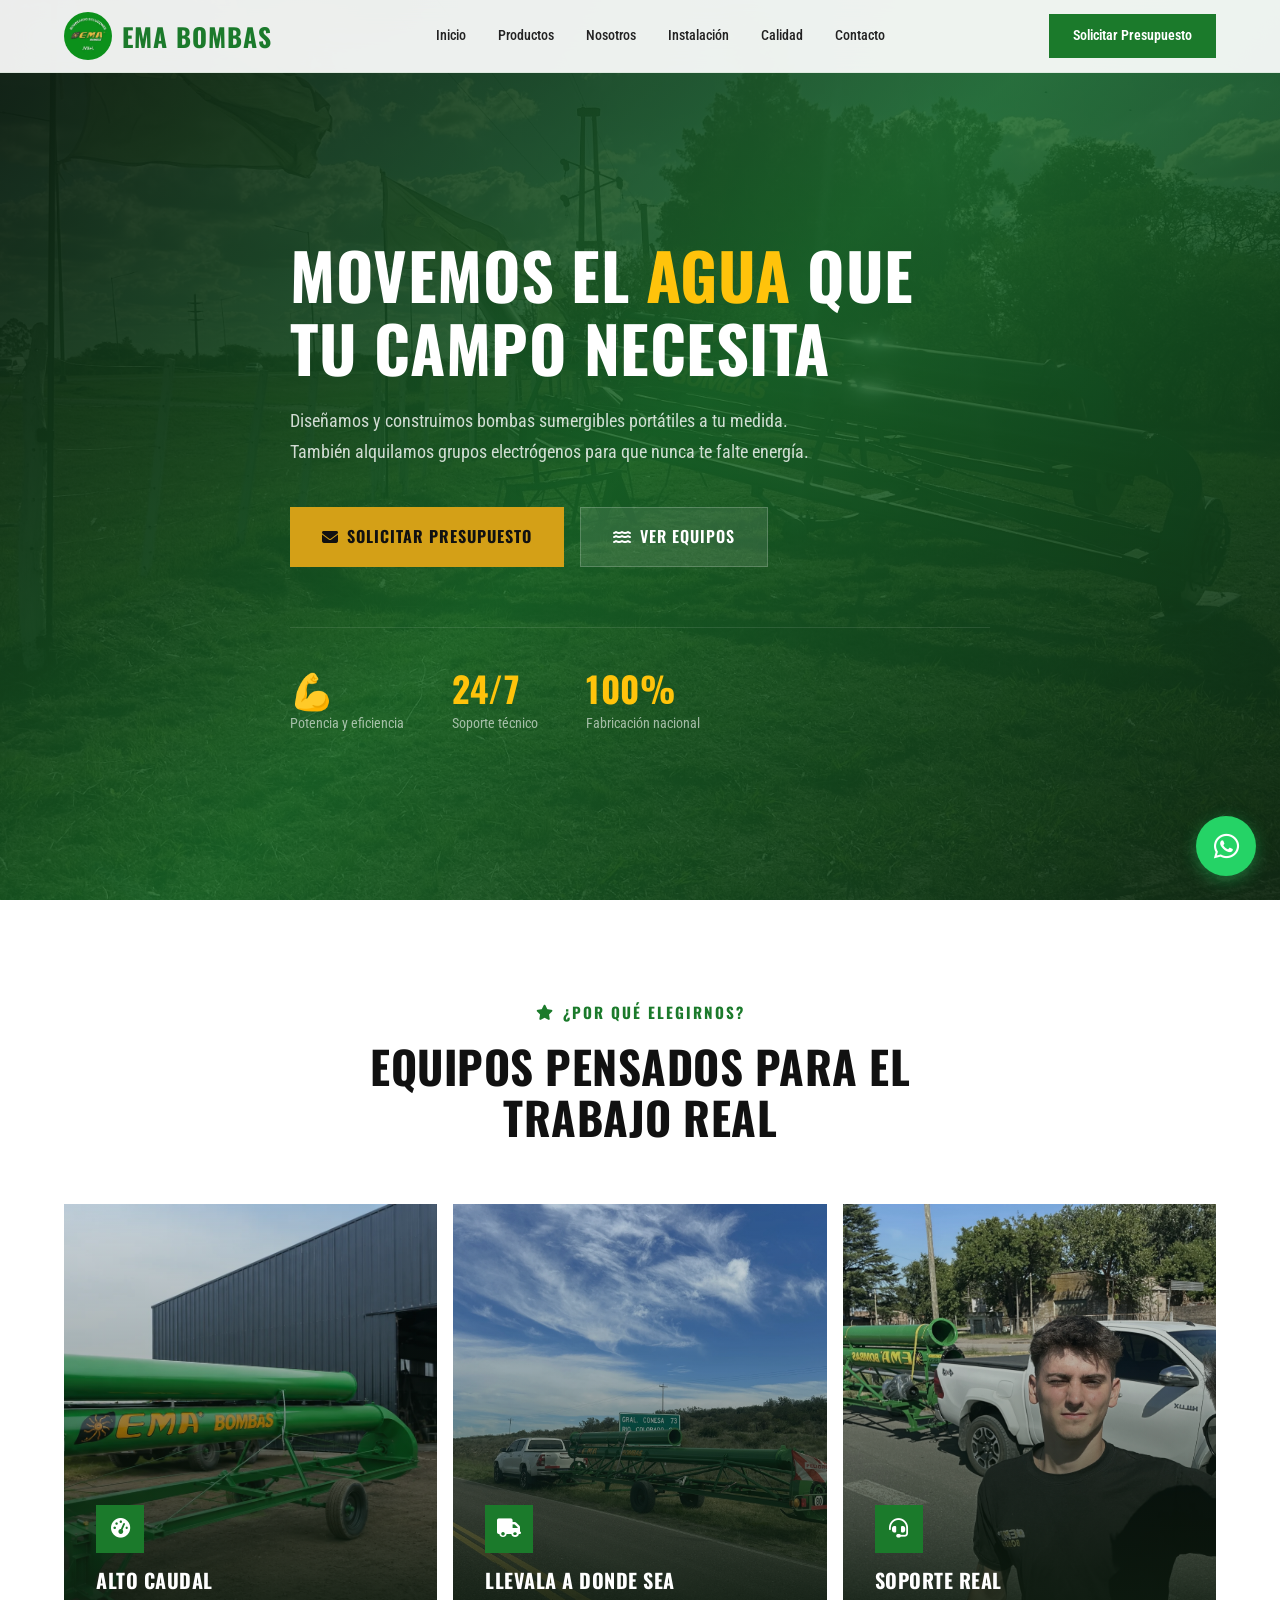
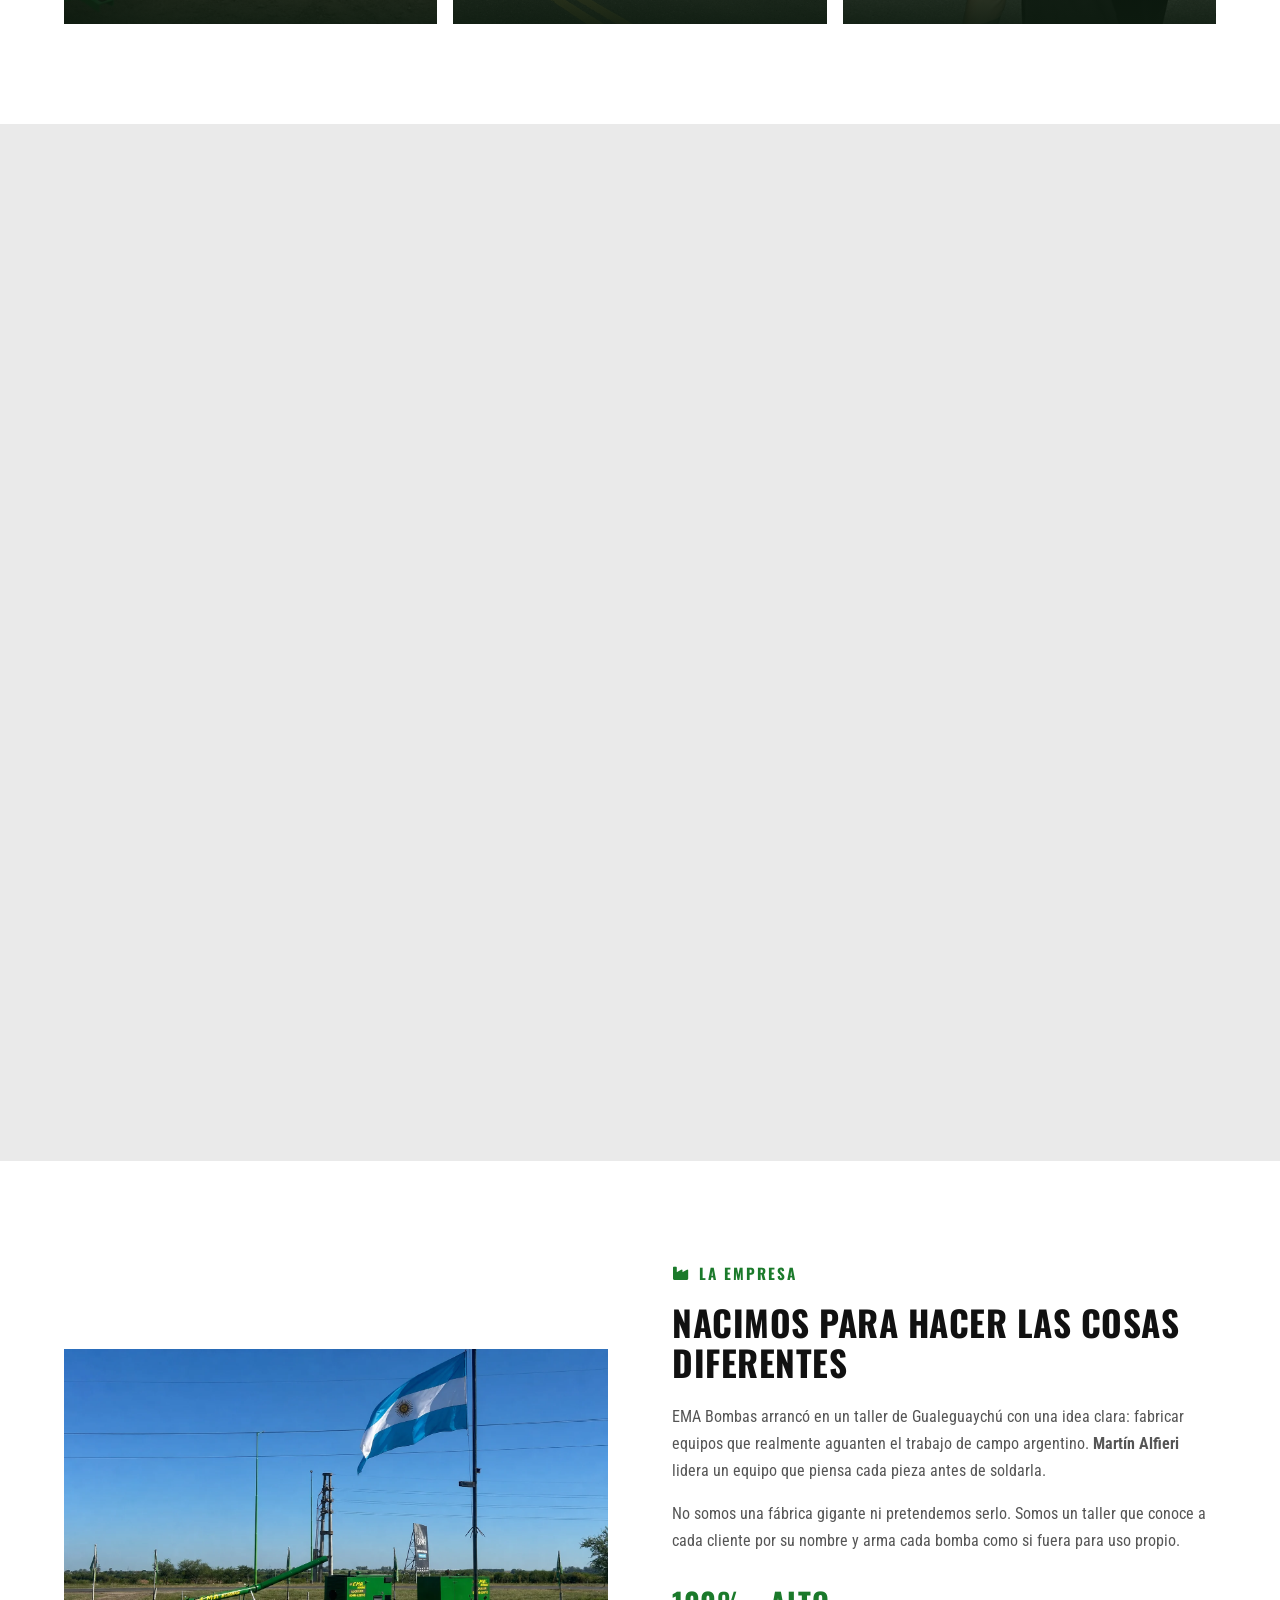
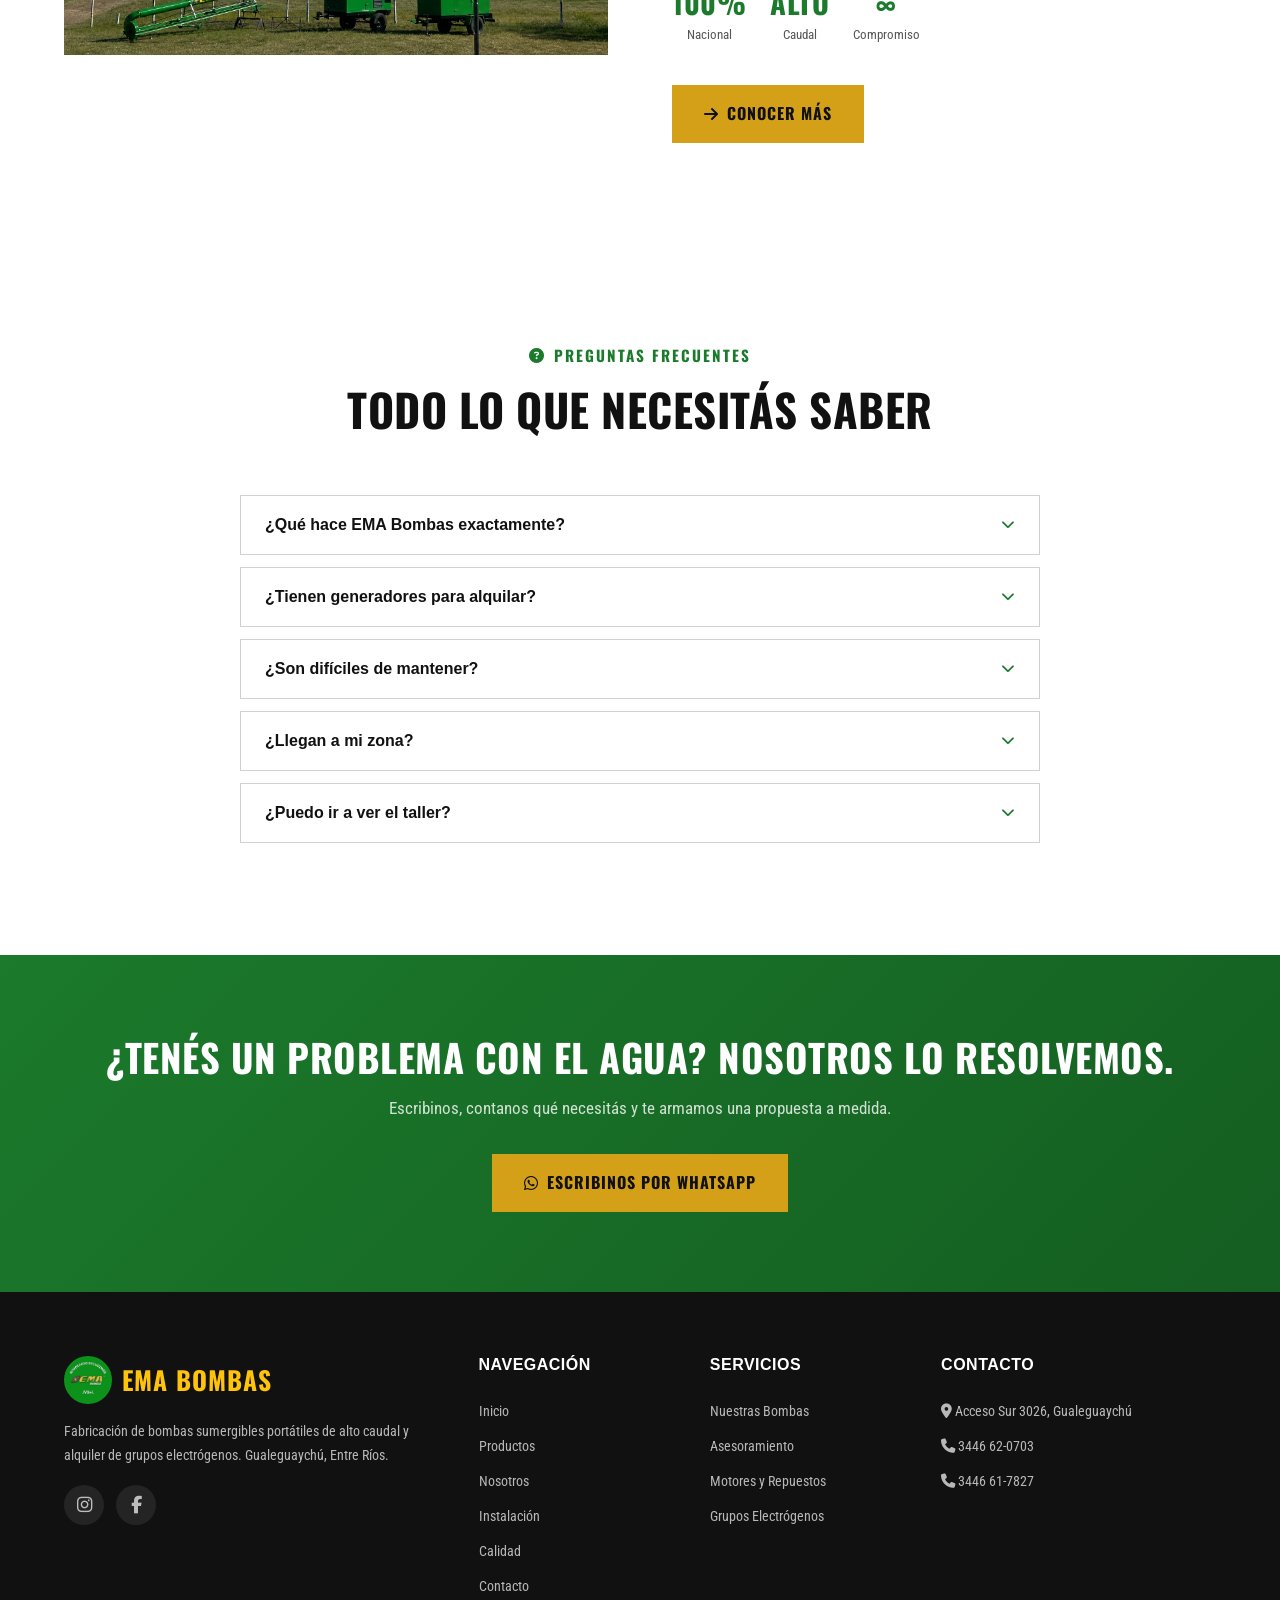
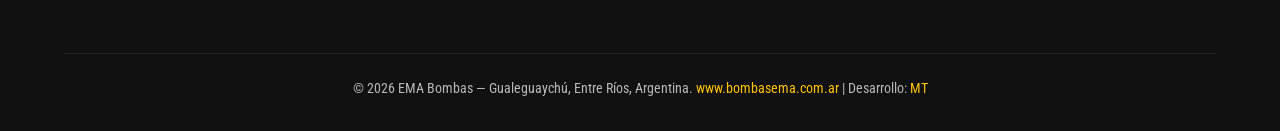
==== commit a54b77fb: "feat: actualizar sección de bombas con modelos D14 y D10 reales, limpiar info inventada" ====
--- a/index.html
+++ b/index.html
@@ -78,7 +78,7 @@
         <a href="productos.html" class="btn-secondary"><i class="fas fa-water"></i> Ver Equipos</a>
       </div>
       <div class="hero__stats">
-        <div class="hero__stat"><h3>+4M</h3><p>Litros/hora de caudal</p></div>
+        <div class="hero__stat"><h3>💪</h3><p>Potencia y eficiencia</p></div>
         <div class="hero__stat"><h3>24/7</h3><p>Soporte técnico</p></div>
         <div class="hero__stat"><h3>100%</h3><p>Fabricación nacional</p></div>
       </div>
@@ -97,8 +97,8 @@
           <div class="accordion-item__overlay"></div>
           <div class="accordion-item__content">
             <div class="accordion-item__icon"><i class="fas fa-tachometer-alt"></i></div>
-            <h3>Hasta 4M l/h</h3>
-            <p>Sumergibles, portátiles y con caudal regulable. Del río a tu campo en minutos.</p>
+            <h3>Alto Caudal</h3>
+            <p>Sumergibles y portátiles, diseñadas para resistir el trabajo exigente y optimizar el riego.</p>
           </div>
         </article>
         <article class="accordion-item fade-in" style="background-image: url('assets/img/bomba-ruta.webp');">
@@ -132,29 +132,29 @@
       </div>
       <div class="products__grid">
         <article class="product-card fade-in">
-          <div class="product-card__img"><img src="assets/img/modelo-d14-3200.webp" alt="Bomba sumergible EMA Modelo D14 3200" loading="lazy"><span class="product-card__badge">Alto Caudal</span></div>
+          <div class="product-card__img"><img src="assets/img/bomba-d14-3200.png" alt="Bomba sumergible EMA D14" loading="lazy"><span class="product-card__badge">Bomba</span></div>
           <div class="product-card__body">
-            <h3 class="product-card__title">Bombas de Alto Caudal</h3>
-            <span class="product-card__flow"><i class="fas fa-tachometer-alt"></i> Hasta 4.000.000 l/h</span>
-            <p class="product-card__desc">Cuando necesitás vaciar una laguna, regar cientos de hectáreas o responder ante una inundación. Potencia bruta.</p>
-            <a href="productos.html#alto-caudal" class="product-card__link">Ver detalles <i class="fas fa-arrow-right"></i></a>
+            <h3 class="product-card__title">Bomba D14</h3>
+            <span class="product-card__flow"><i class="fas fa-plug"></i> Motor eléctrico 20hp</span>
+            <p class="product-card__desc">Ideal para riego y desagote.</p>
+            <a href="productos.html#bombas" class="product-card__link">Ver detalles <i class="fas fa-arrow-right"></i></a>
           </div>
         </article>
         <article class="product-card fade-in">
-          <div class="product-card__img"><img src="assets/img/bomba-producto-2.webp" alt="Bomba portátil de caudal medio EMA" loading="lazy"><span class="product-card__badge">Versátil</span></div>
+          <div class="product-card__img"><img src="assets/img/bomba-d10-1800.jpg" alt="Bomba portátil EMA D10 1800" loading="lazy"><span class="product-card__badge">Bomba</span></div>
           <div class="product-card__body">
-            <h3 class="product-card__title">Bombas de Caudal Medio</h3>
-            <span class="product-card__flow"><i class="fas fa-tachometer-alt"></i> Hasta 1.500.000 l/h</span>
-            <p class="product-card__desc">El equilibrio justo entre rendimiento y practicidad. Ideal para el productor que riega a diario.</p>
-            <a href="productos.html#caudal-medio" class="product-card__link">Ver detalles <i class="fas fa-arrow-right"></i></a>
+            <h3 class="product-card__title">Bomba D10 1800</h3>
+            <span class="product-card__flow"><i class="fas fa-tractor"></i> Accionada por tractor</span>
+            <p class="product-card__desc">Bomba que puede ser accionada por tractor.</p>
+            <a href="productos.html#bombas" class="product-card__link">Ver detalles <i class="fas fa-arrow-right"></i></a>
           </div>
         </article>
         <article class="product-card fade-in">
-          <div class="product-card__img"><img src="assets/img/grupo-electrogeno.webp" alt="Grupo electrógeno EMA en alquiler" loading="lazy"><span class="product-card__badge">Alquiler</span></div>
+          <div class="product-card__img"><img src="assets/img/generador-30kva.png" alt="Grupo electrógeno EMA en alquiler" loading="lazy"><span class="product-card__badge">Alquiler</span></div>
           <div class="product-card__body">
             <h3 class="product-card__title">Grupos Electrógenos</h3>
             <span class="product-card__flow"><i class="fas fa-bolt"></i> 30 KVA y 60 KVA</span>
-            <p class="product-card__desc">Energía portátil donde no hay red eléctrica. Silenciosos y listos para conectar en fiestas, obra o campo.</p>
+            <p class="product-card__desc">Energía portátil donde no hay red eléctrica. Equipos cabinados insonorizados, listos para conectar en eventos o campo.</p>
             <a href="productos.html#generadores" class="product-card__link">Ver detalles <i class="fas fa-arrow-right"></i></a>
           </div>
         </article>
@@ -177,7 +177,7 @@
           <p>No somos una fábrica gigante ni pretendemos serlo. Somos un taller que conoce a cada cliente por su nombre y arma cada bomba como si fuera para uso propio.</p>
           <div class="about__highlights">
             <div class="about__highlight"><h4>100%</h4><p>Nacional</p></div>
-            <div class="about__highlight"><h4>+4M</h4><p>l/h de caudal</p></div>
+            <div class="about__highlight"><h4>Alto</h4><p>Caudal</p></div>
             <div class="about__highlight"><h4>∞</h4><p>Compromiso</p></div>
           </div>
           <a href="la-empresa.html" class="btn-primary" style="margin-top:24px"><i class="fas fa-arrow-right"></i> Conocer más</a>
@@ -196,7 +196,7 @@
         <h2 class="section__title">Todo lo que necesitás saber</h2>
       </div>
       <div class="faq__list">
-        <div class="faq-item fade-in"><button class="faq-item__question" aria-expanded="false">¿Qué hace EMA Bombas exactamente?<i class="fas fa-chevron-down"></i></button><div class="faq-item__answer"><p>Fabricamos bombas que se meten al agua y sacan miles de litros por hora. Las armamos nosotros acá en Gualeguaychú, con distintos tamaños según lo que necesites: desde regar un lote hasta vaciar una zona inundada.</p></div></div>
+        <div class="faq-item fade-in"><button class="faq-item__question" aria-expanded="false">¿Qué hace EMA Bombas exactamente?<i class="fas fa-chevron-down"></i></button><div class="faq-item__answer"><p>Nos especializamos en la fabricación de bombas de alto caudal, diseñadas para resistir el trabajo exigente y optimizar el riego en grandes superficies.</p></div></div>
         <div class="faq-item fade-in"><button class="faq-item__question" aria-expanded="false">¿Tienen generadores para alquilar?<i class="fas fa-chevron-down"></i></button><div class="faq-item__answer"><p>Sí, tenemos generadores de 30 KVA y 60 KVA, los dos cabinados para que no hagan ruido. Sirven tanto para una fiesta como para alimentar una bomba en medio del campo.</p></div></div>
         <div class="faq-item fade-in"><button class="faq-item__question" aria-expanded="false">¿Son difíciles de mantener?<i class="fas fa-chevron-down"></i></button><div class="faq-item__answer"><p>Para nada. Con engrasar los rodamientos y las crucetas del cardán regularmente, y darle una lavada con agua limpia cuando terminás de usarla, alcanza y sobra.</p></div></div>
         <div class="faq-item fade-in"><button class="faq-item__question" aria-expanded="false">¿Llegan a mi zona?<i class="fas fa-chevron-down"></i></button><div class="faq-item__answer"><p>Mandamos equipos a cualquier punto del país. Y si necesitás una mano para instalarla la primera vez, coordinamos para darte soporte remoto o presencial.</p></div></div>
@@ -227,7 +227,7 @@
           </div>
         </div>
         <div><h4 class="footer__title">Navegación</h4><div class="footer__links"><a href="index.html">Inicio</a><a href="productos.html">Productos</a><a href="la-empresa.html">Nosotros</a><a href="instalacion.html">Instalación</a><a href="politica-de-calidad.html">Calidad</a><a href="contacto.html">Contacto</a></div></div>
-        <div><h4 class="footer__title">Servicios</h4><div class="footer__links"><a href="productos.html#alto-caudal">Bombas Alto Caudal</a><a href="productos.html#caudal-medio">Bombas Caudal Medio</a><a href="productos.html#accesorios">Motores y Repuestos</a><a href="productos.html#generadores">Grupos Electrógenos</a></div></div>
+        <div><h4 class="footer__title">Servicios</h4><div class="footer__links"><a href="productos.html#bombas">Nuestras Bombas</a><a href="productos.html#bombas">Asesoramiento</a><a href="productos.html#accesorios">Motores y Repuestos</a><a href="productos.html#generadores">Grupos Electrógenos</a></div></div>
         <div><h4 class="footer__title">Contacto</h4><div class="footer__links"><a href="https://maps.app.goo.gl/MPAzcUcAxipJYEYY7" target="_blank"><i class="fas fa-map-marker-alt"></i> Acceso Sur 3026, Gualeguaychú</a><a href="tel:+5493446620703"><i class="fas fa-phone"></i> 3446 62-0703</a><a href="tel:+5493446617827"><i class="fas fa-phone"></i> 3446 61-7827</a></div></div>
       </div>
       <div class="footer__bottom"><p>&copy; 2026 EMA Bombas — Gualeguaychú, Entre Ríos, Argentina. <a href="https://www.bombasema.com.ar" style="color:var(--ema-gold-light)">www.bombasema.com.ar</a> | Desarrollo: <a href="https://www.linkedin.com/in/manueltorres02" target="_blank" style="color:var(--ema-gold-light)">MT</a></p></div>
--- a/styles.css
+++ b/styles.css
@@ -98,7 +98,7 @@
   position: absolute; inset: 0; z-index: 1;
   background: linear-gradient(135deg, rgba(13,27,15,0.85) 0%, rgba(27,122,43,0.6) 50%, rgba(13,27,15,0.75) 100%);
 }
-.hero__content { position: relative; z-index: 2; padding: 80px 0; }
+.hero__content { position: relative; z-index: 2; padding-top: 80px; padding-bottom: 80px; }
 .hero__badge {
   display: inline-flex; align-items: center; gap: 8px;
   background: rgba(197,160,40,0.15); border: 1px solid rgba(197,160,40,0.3);
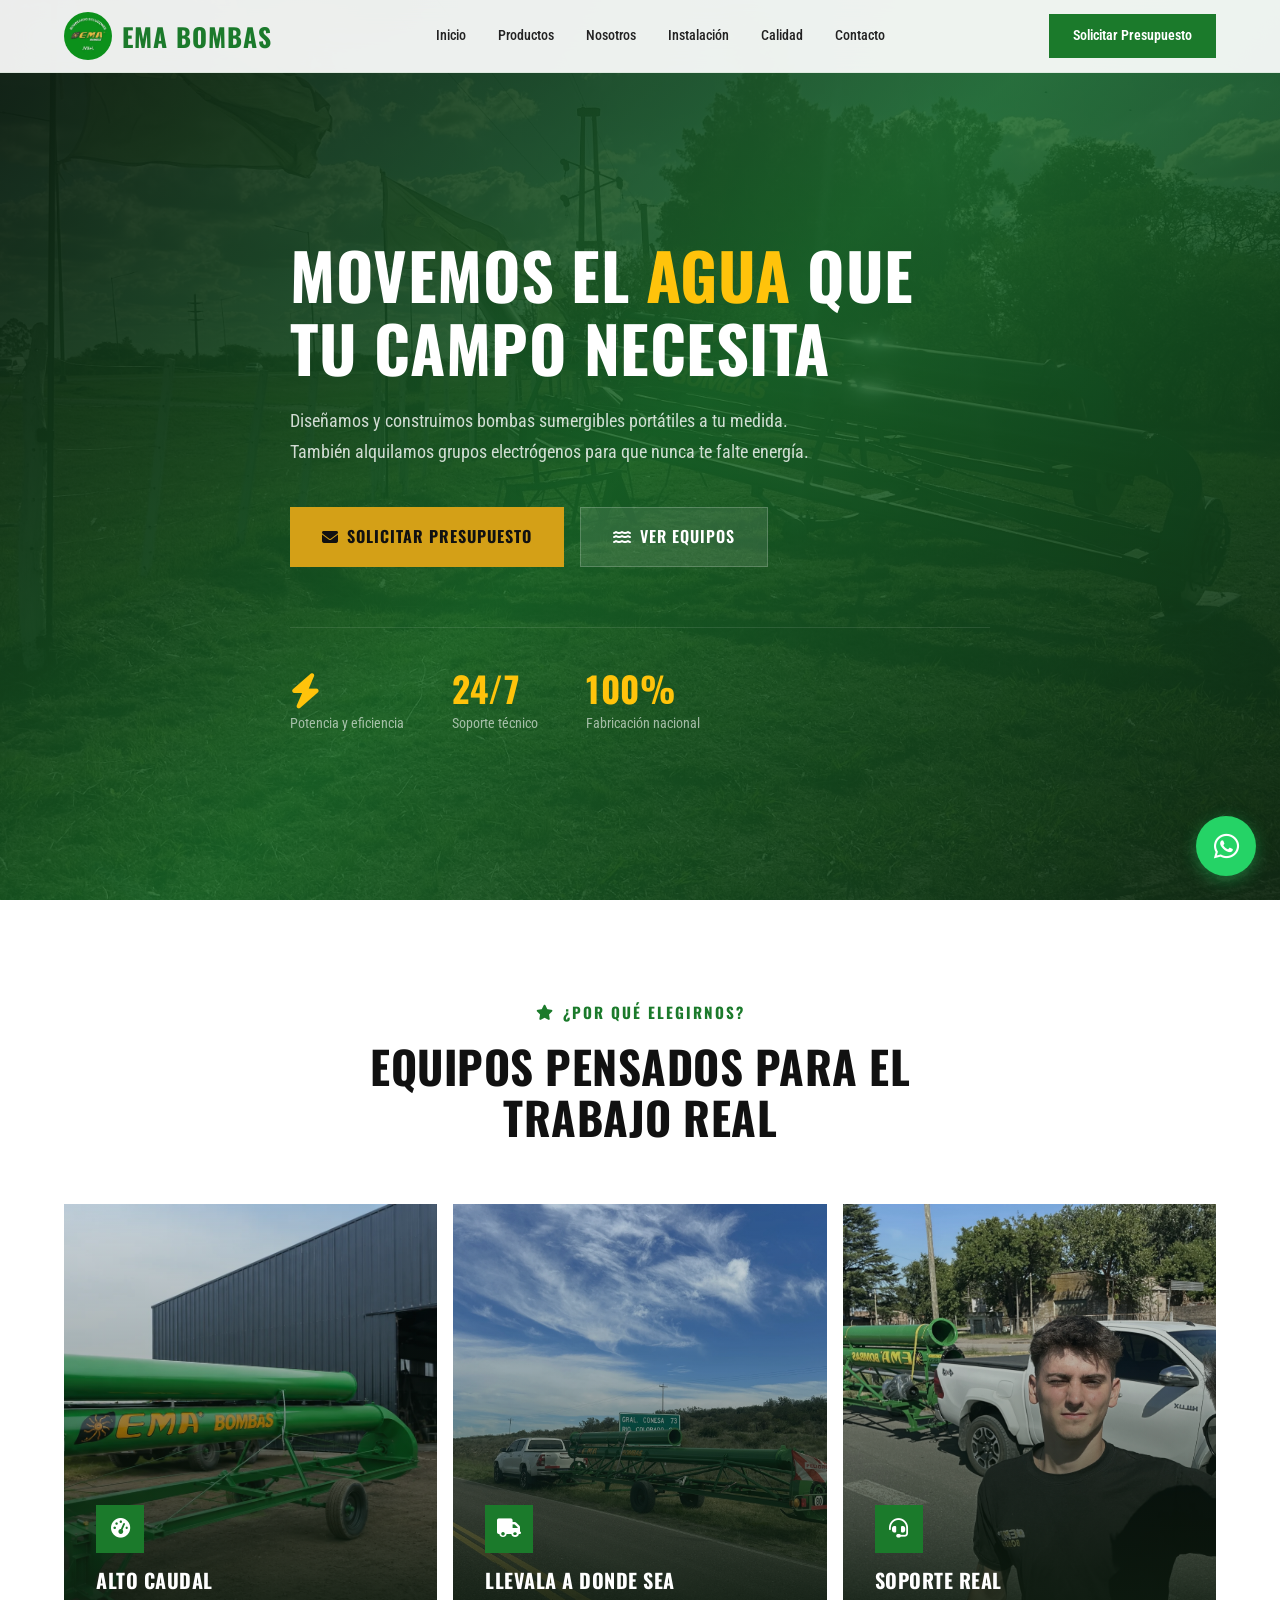
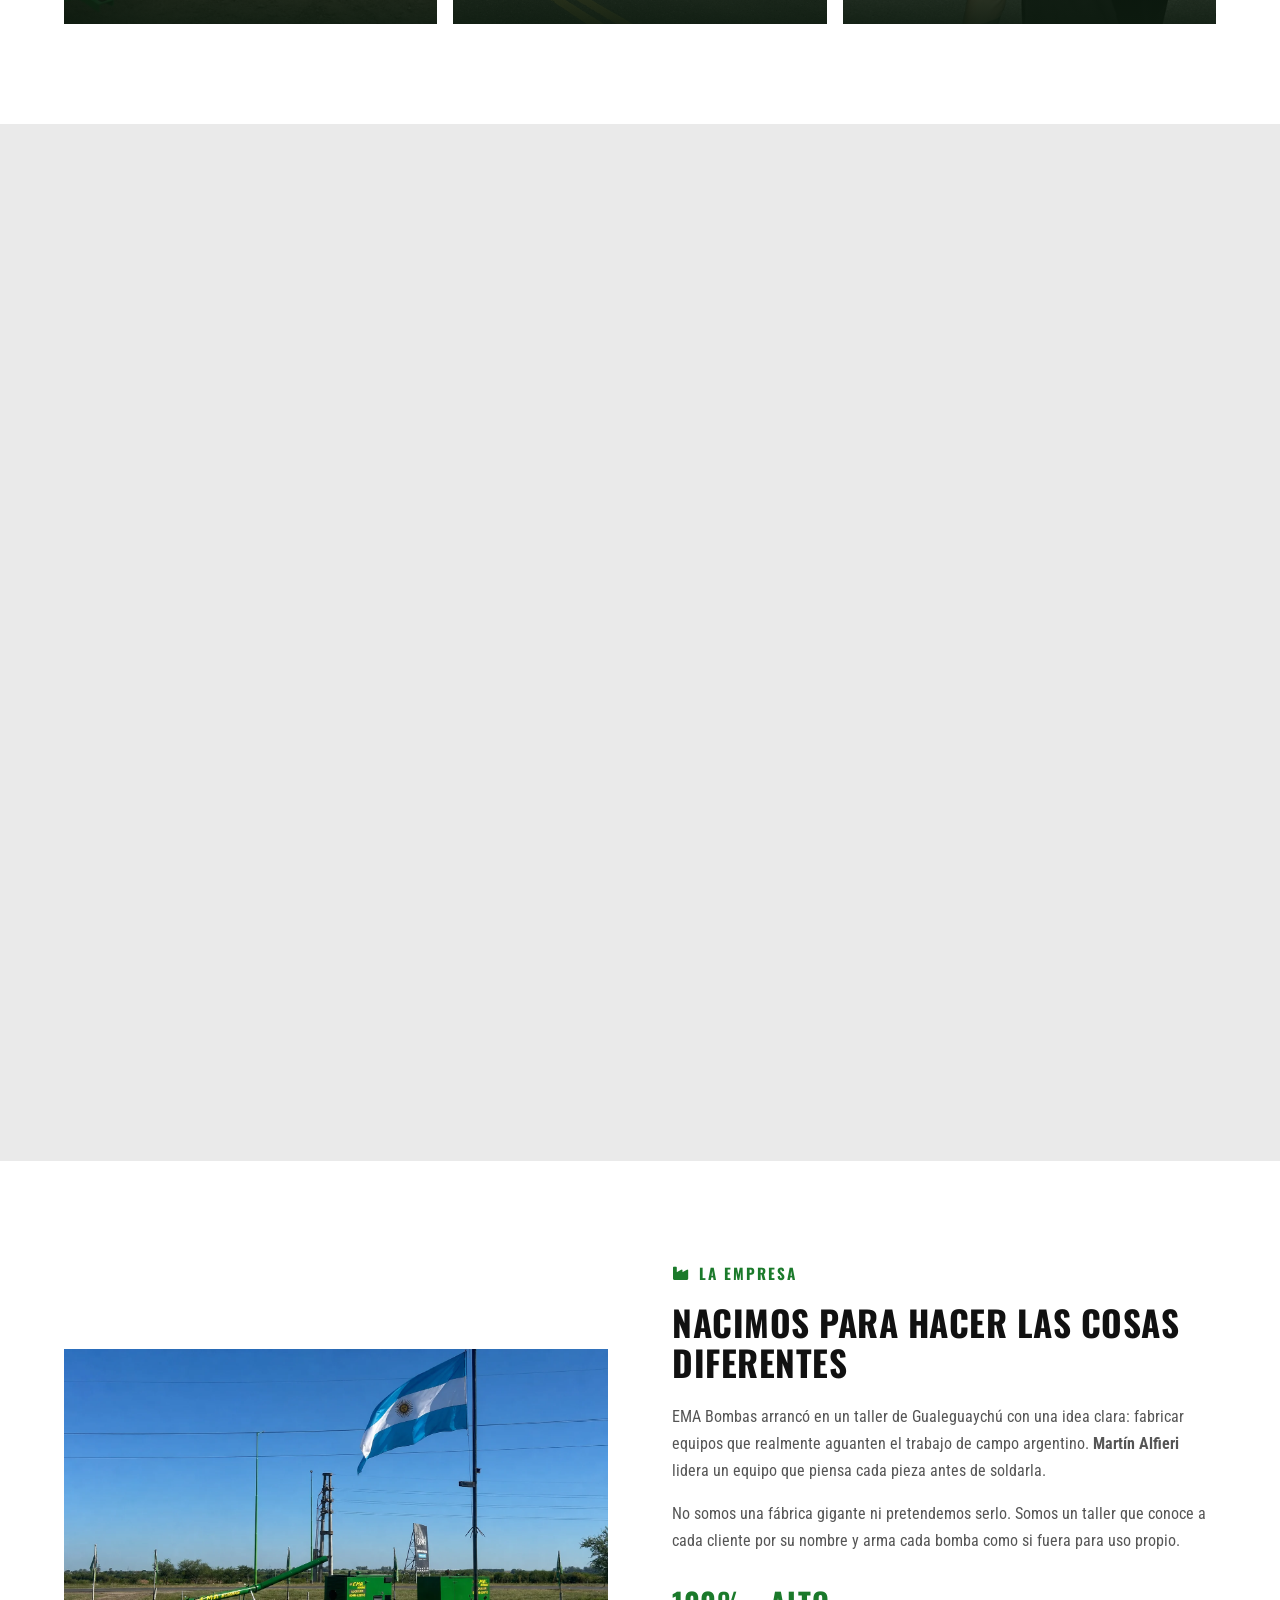
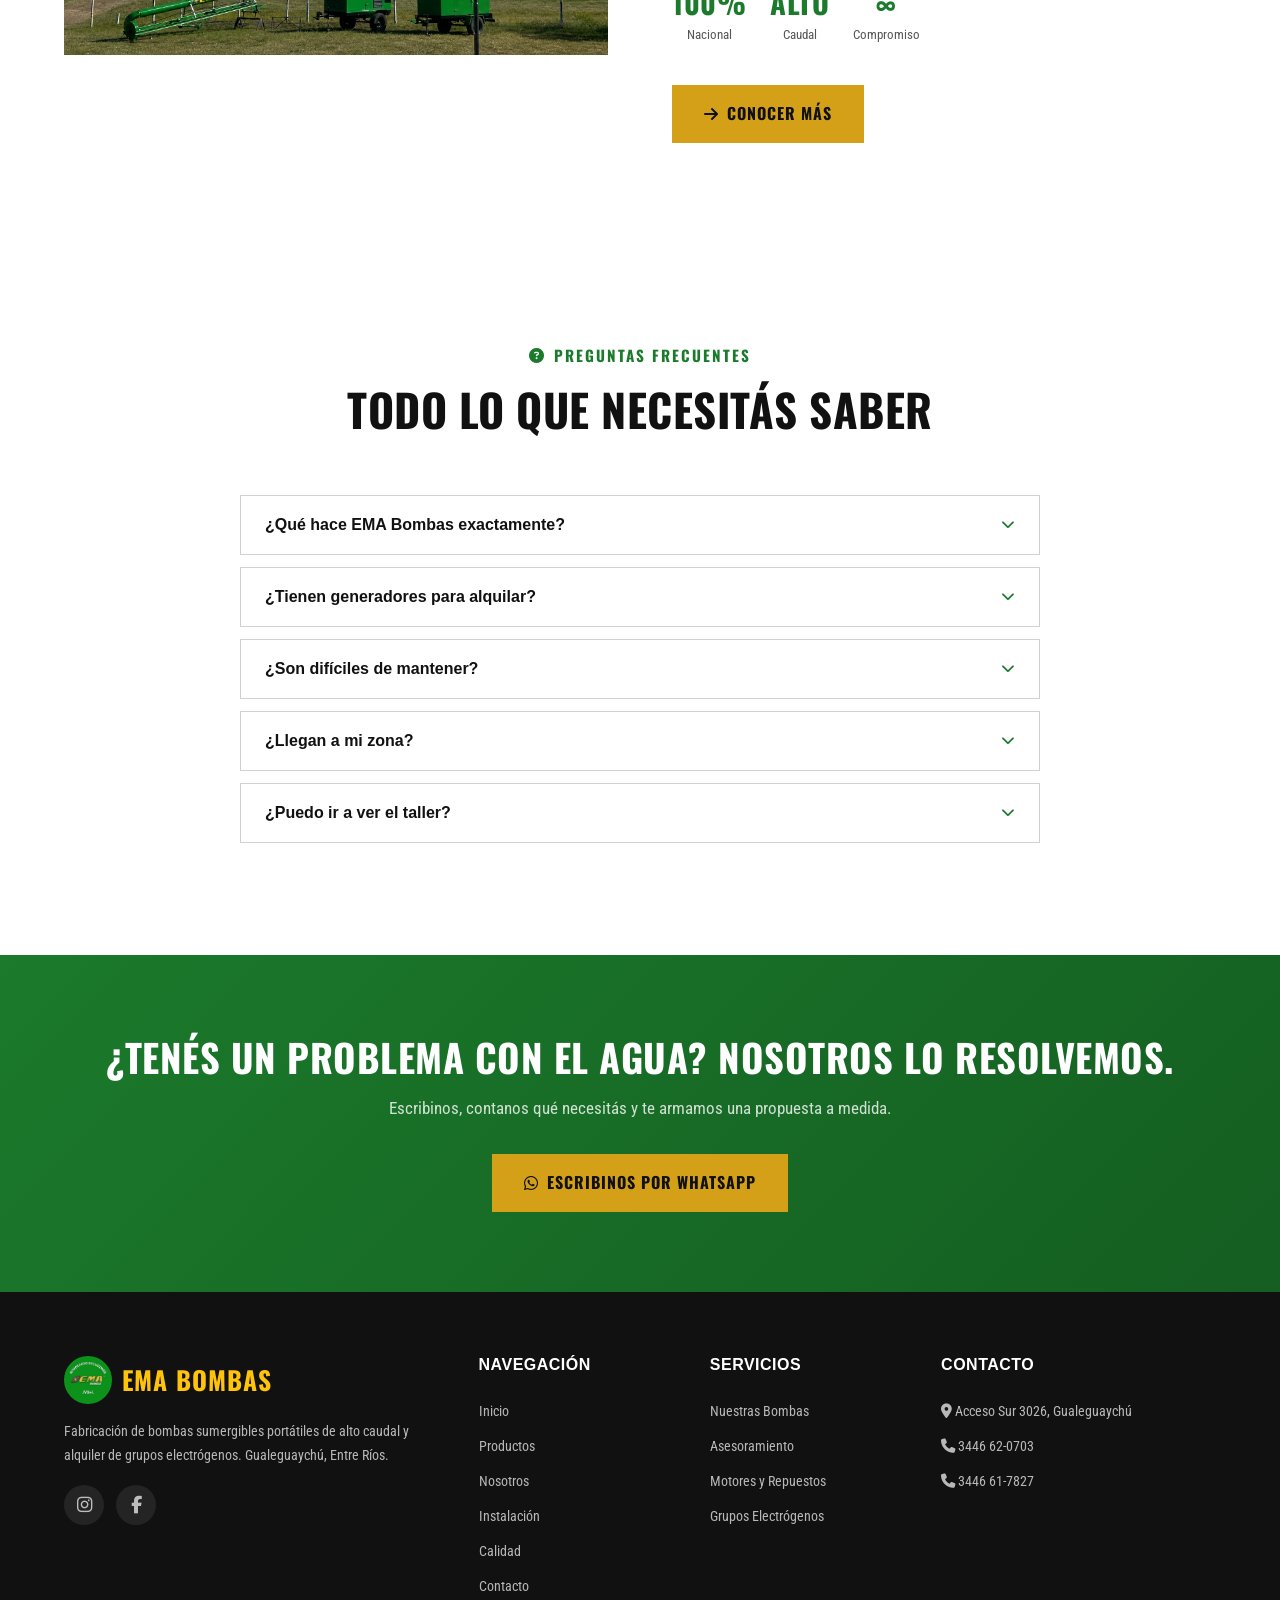
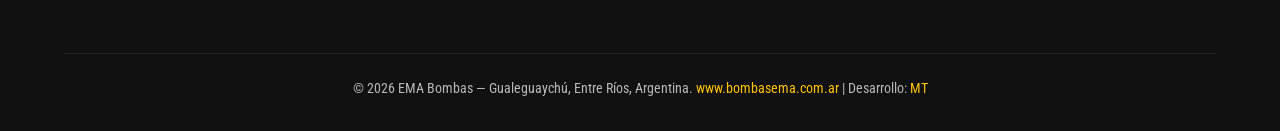
==== commit 16516767: "fix: remover emoji de sección estadística" ====
--- a/index.html
+++ b/index.html
@@ -78,7 +78,7 @@
         <a href="productos.html" class="btn-secondary"><i class="fas fa-water"></i> Ver Equipos</a>
       </div>
       <div class="hero__stats">
-        <div class="hero__stat"><h3>💪</h3><p>Potencia y eficiencia</p></div>
+        <div class="hero__stat"><h3><i class="fas fa-bolt"></i></h3><p>Potencia y eficiencia</p></div>
         <div class="hero__stat"><h3>24/7</h3><p>Soporte técnico</p></div>
         <div class="hero__stat"><h3>100%</h3><p>Fabricación nacional</p></div>
       </div>
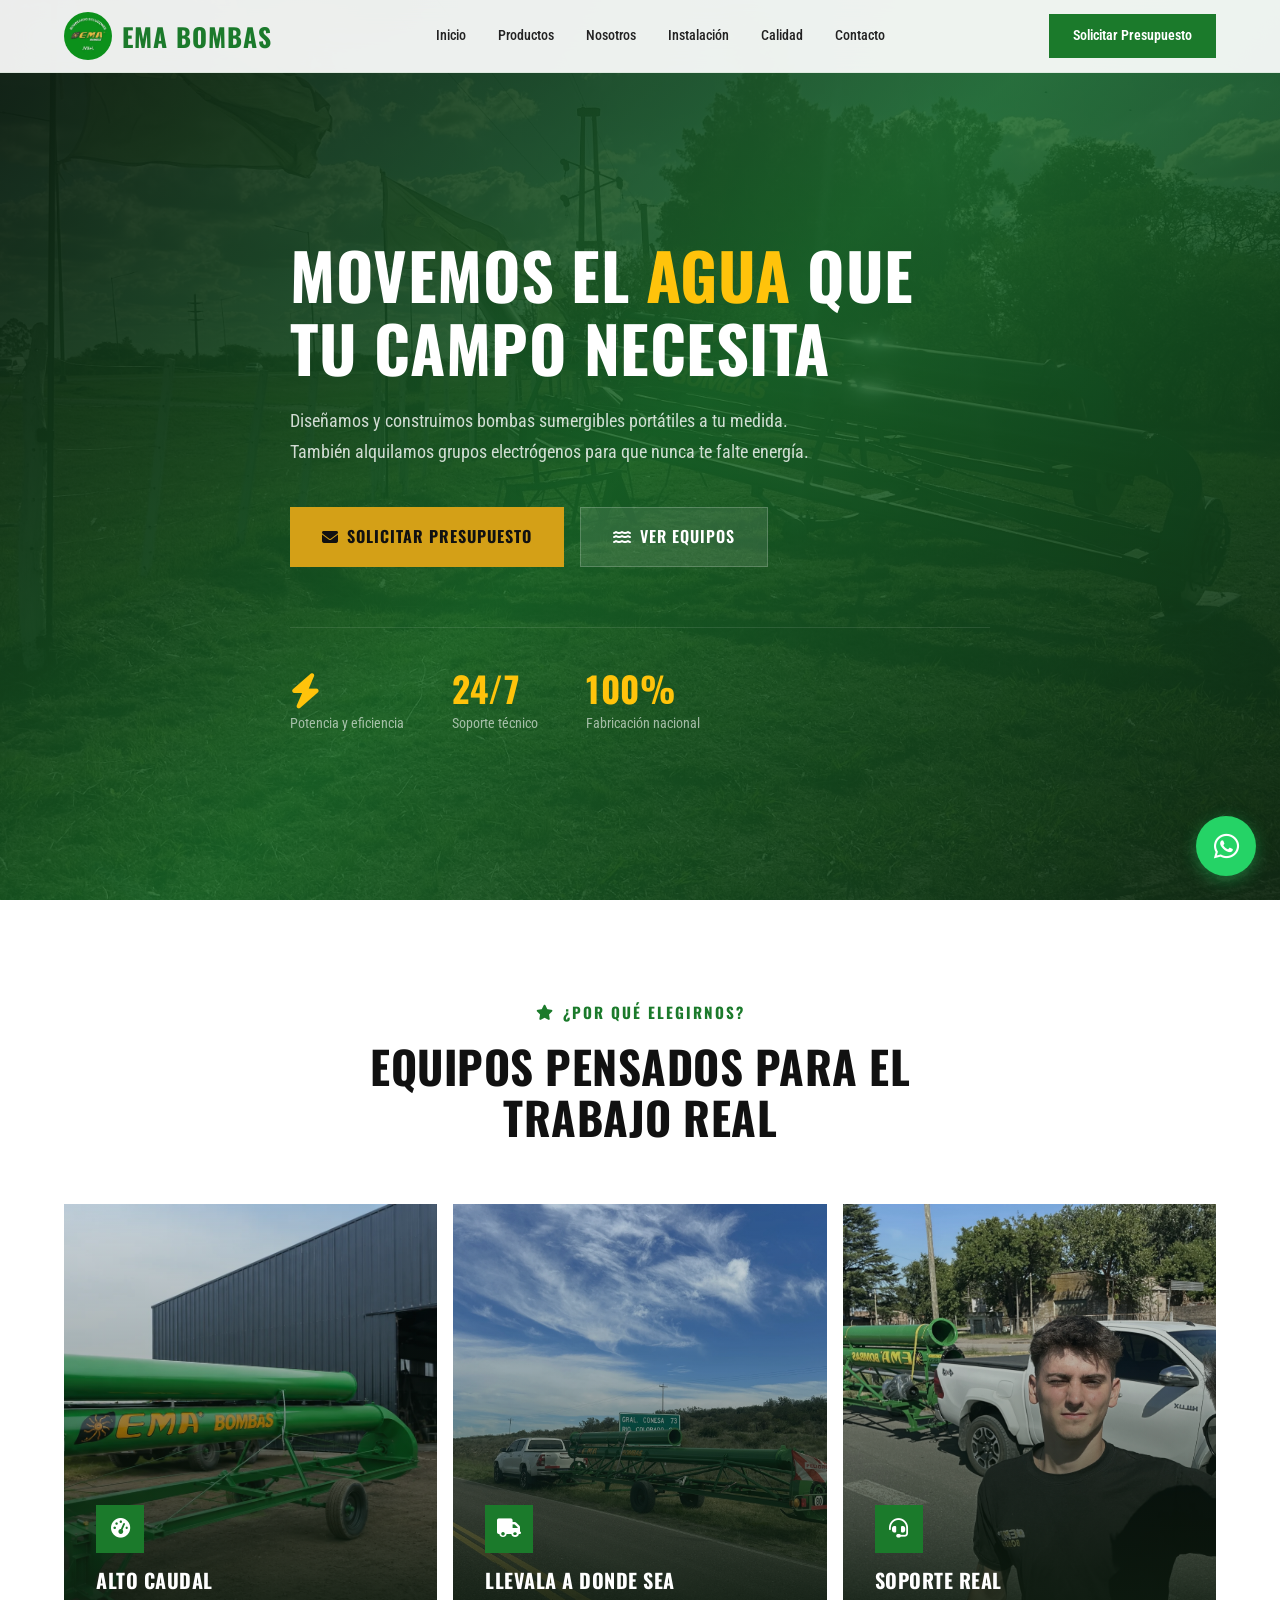
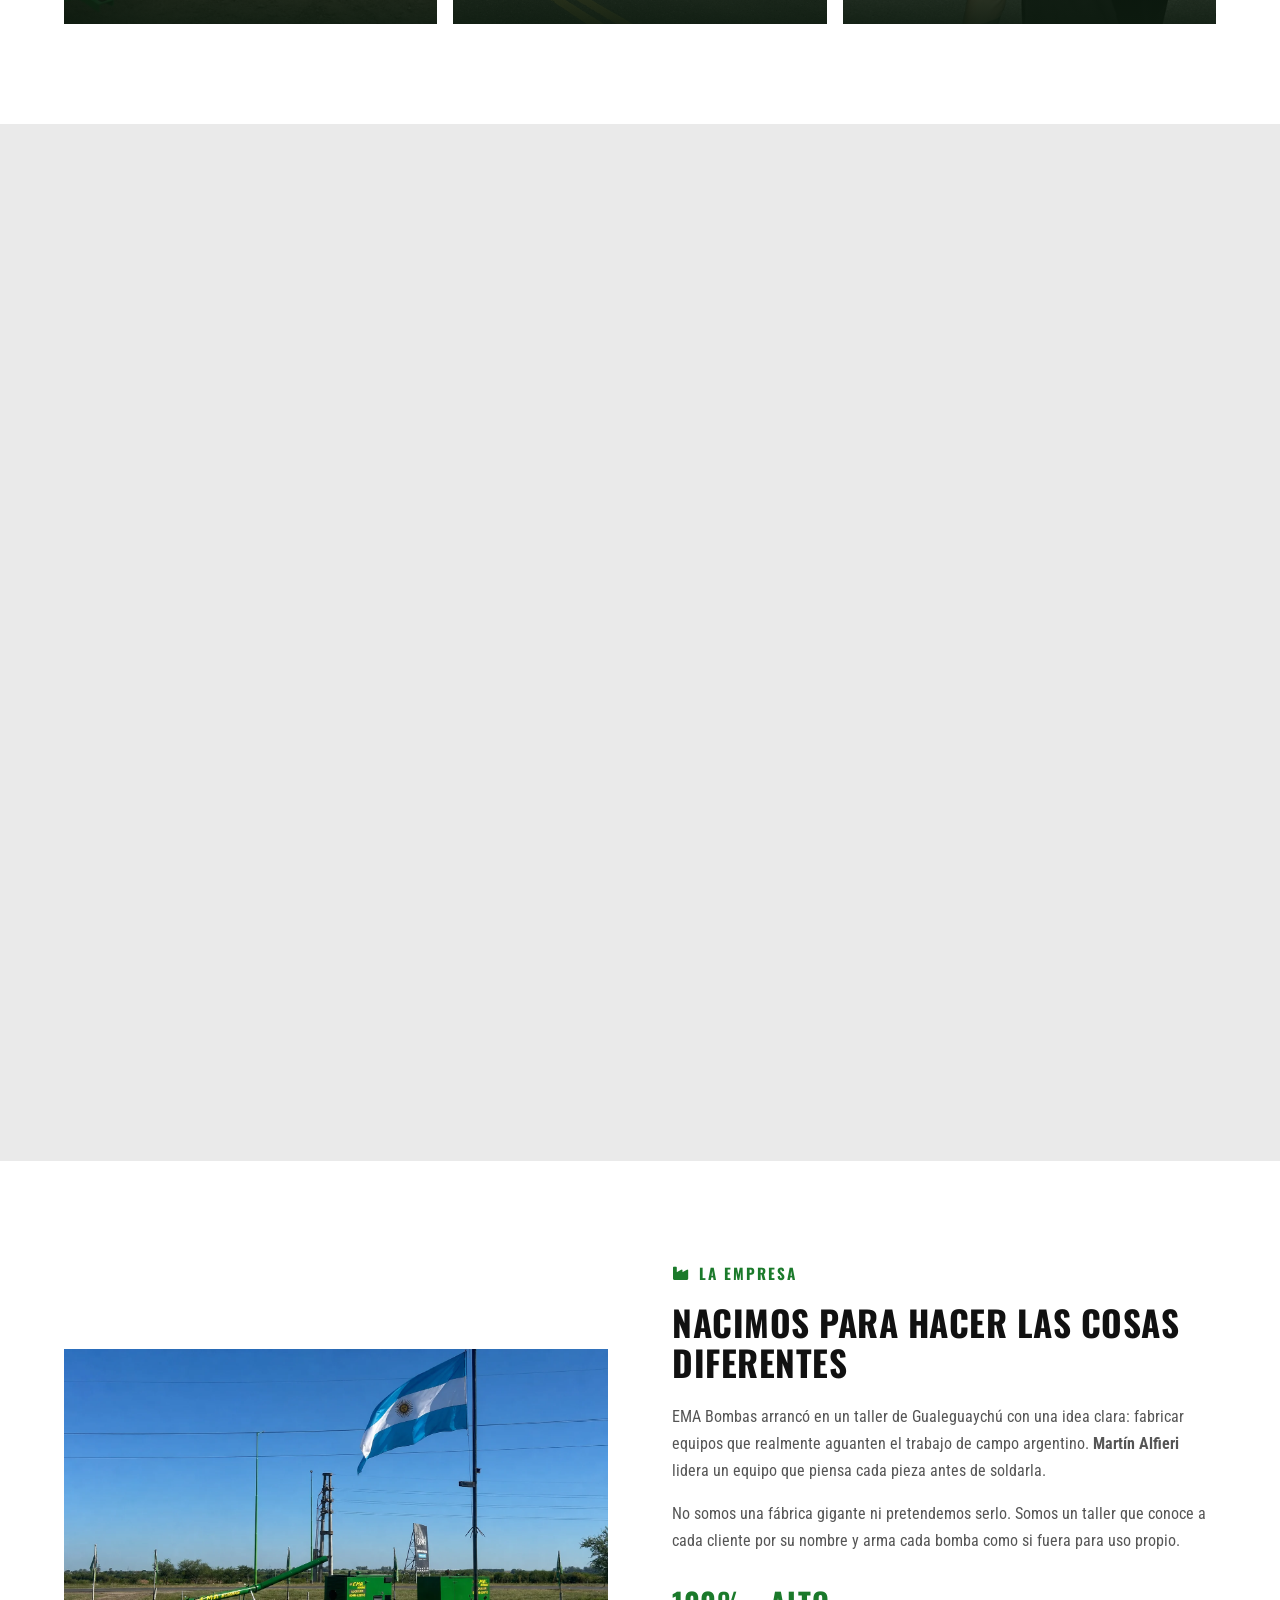
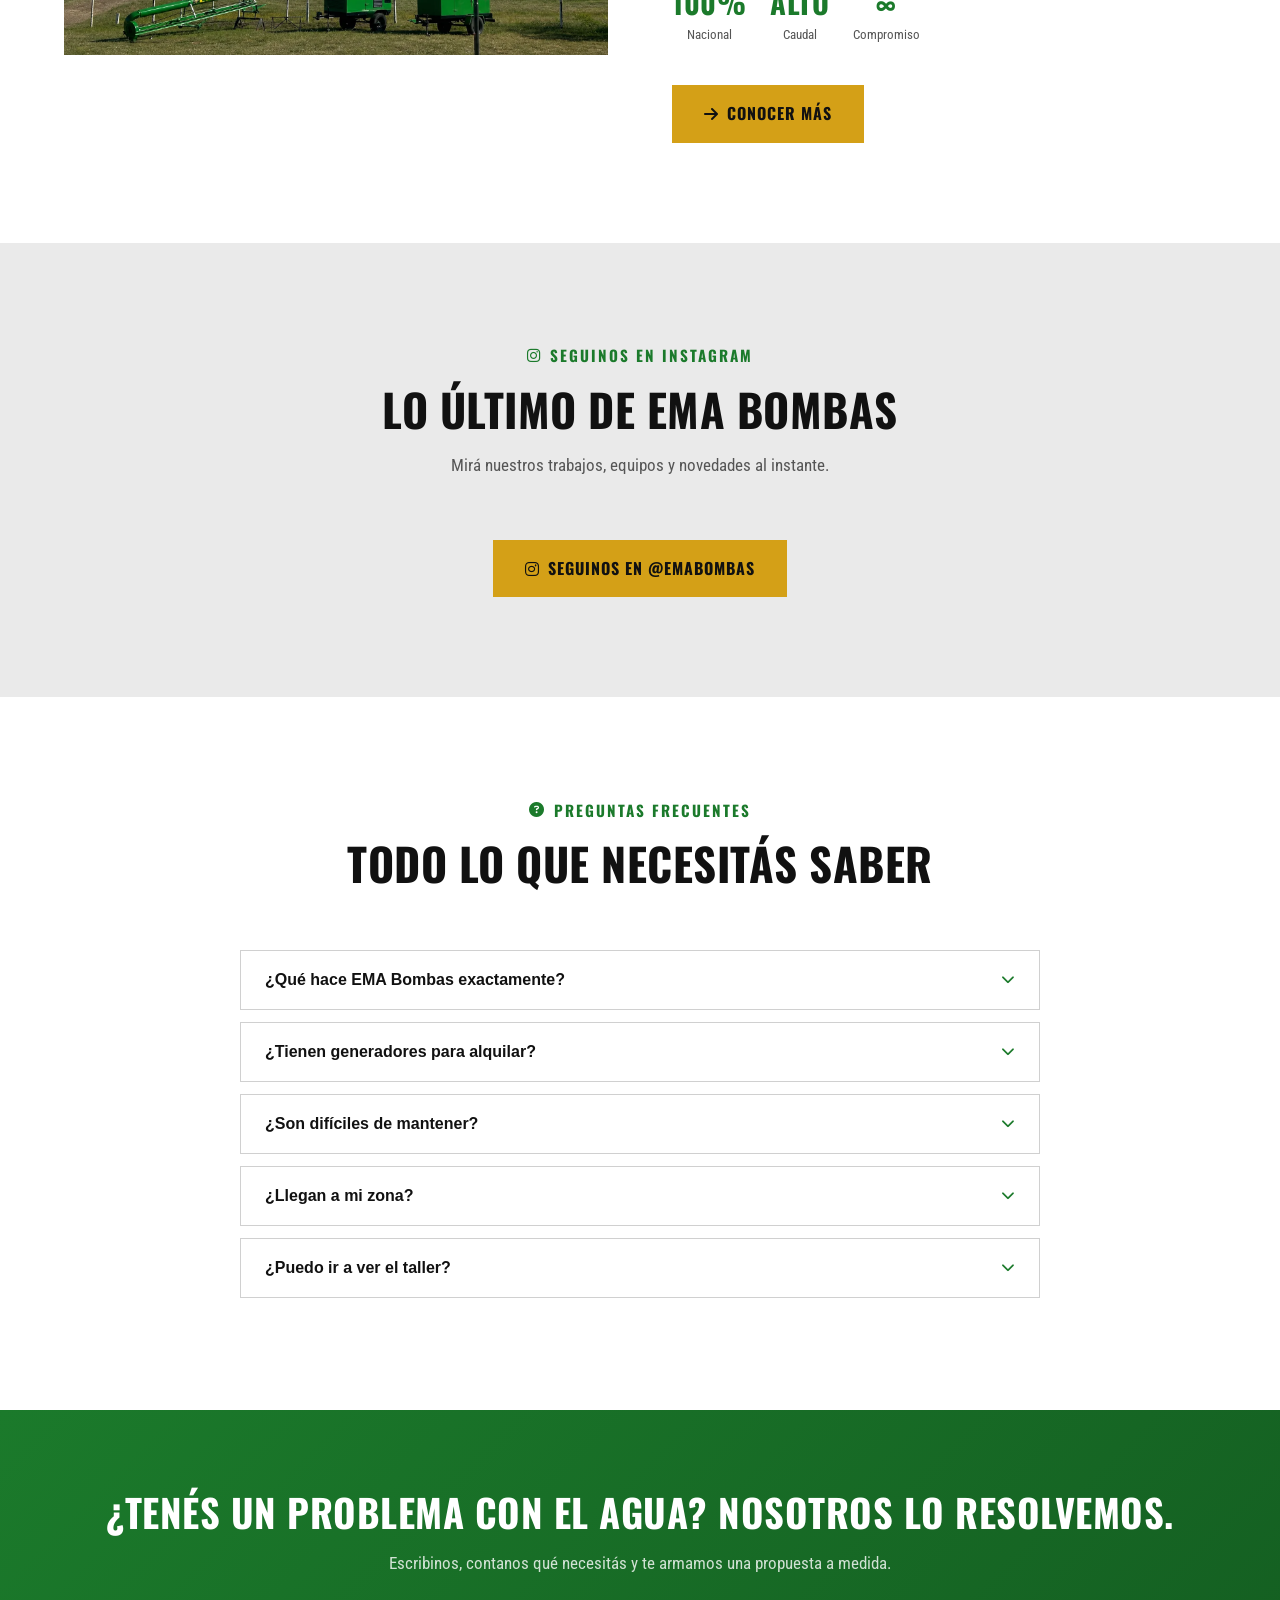
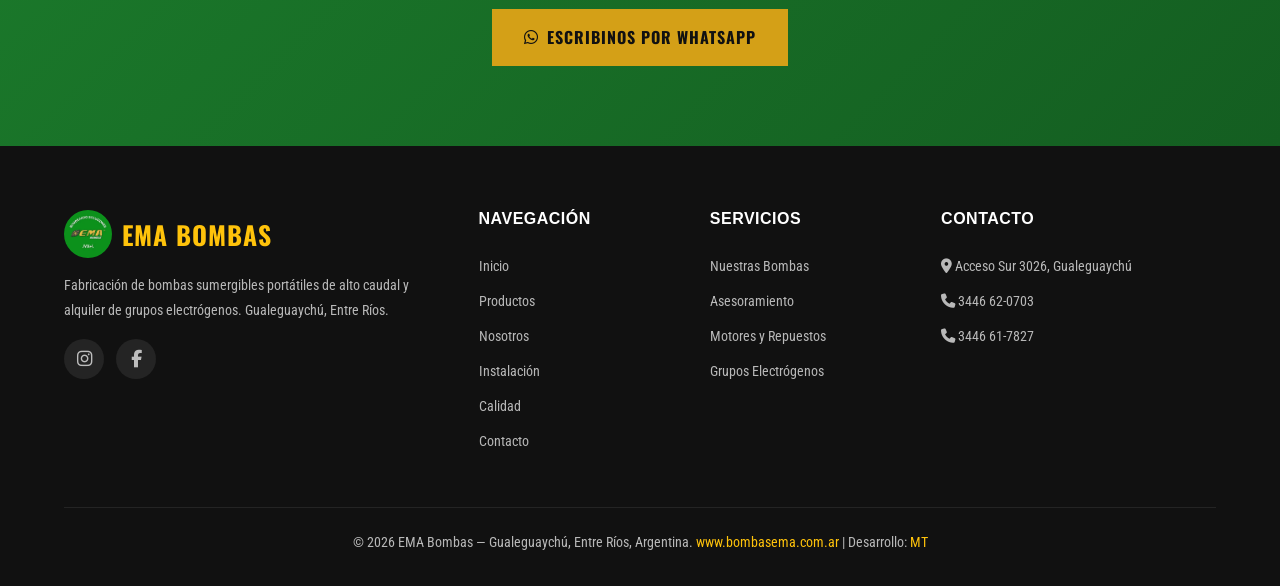
==== commit 79de0b1b: "feat: agregar sección Instagram en inicio + agrandar foto Martín Alfieri en calidad" ====
--- a/index.html
+++ b/index.html
@@ -186,7 +186,24 @@
     </div>
   </section>
 
-
+  <!-- INSTAGRAM FEED -->
+  <section class="section section--gray">
+    <div class="container">
+      <div class="section__header fade-in">
+        <span class="section__label"><i class="fab fa-instagram"></i> Seguinos en Instagram</span>
+        <h2 class="section__title">Lo último de EMA Bombas</h2>
+        <p class="section__subtitle">Mirá nuestros trabajos, equipos y novedades al instante.</p>
+      </div>
+      <div class="fade-in">
+        <!-- Elfsight Instagram Feed Widget -->
+        <script src="https://static.elfsight.com/platform/platform.js" async></script>
+        <div class="elfsight-app-REEMPLAZAR-CON-TU-ID" data-elfsight-app-lazy></div>
+      </div>
+      <div style="text-align:center; margin-top:24px;">
+        <a href="https://www.instagram.com/emabombas/" target="_blank" rel="noopener" class="btn-primary"><i class="fab fa-instagram"></i> Seguinos en @emabombas</a>
+      </div>
+    </div>
+  </section>
 
   <!-- FAQ -->
   <section class="section">
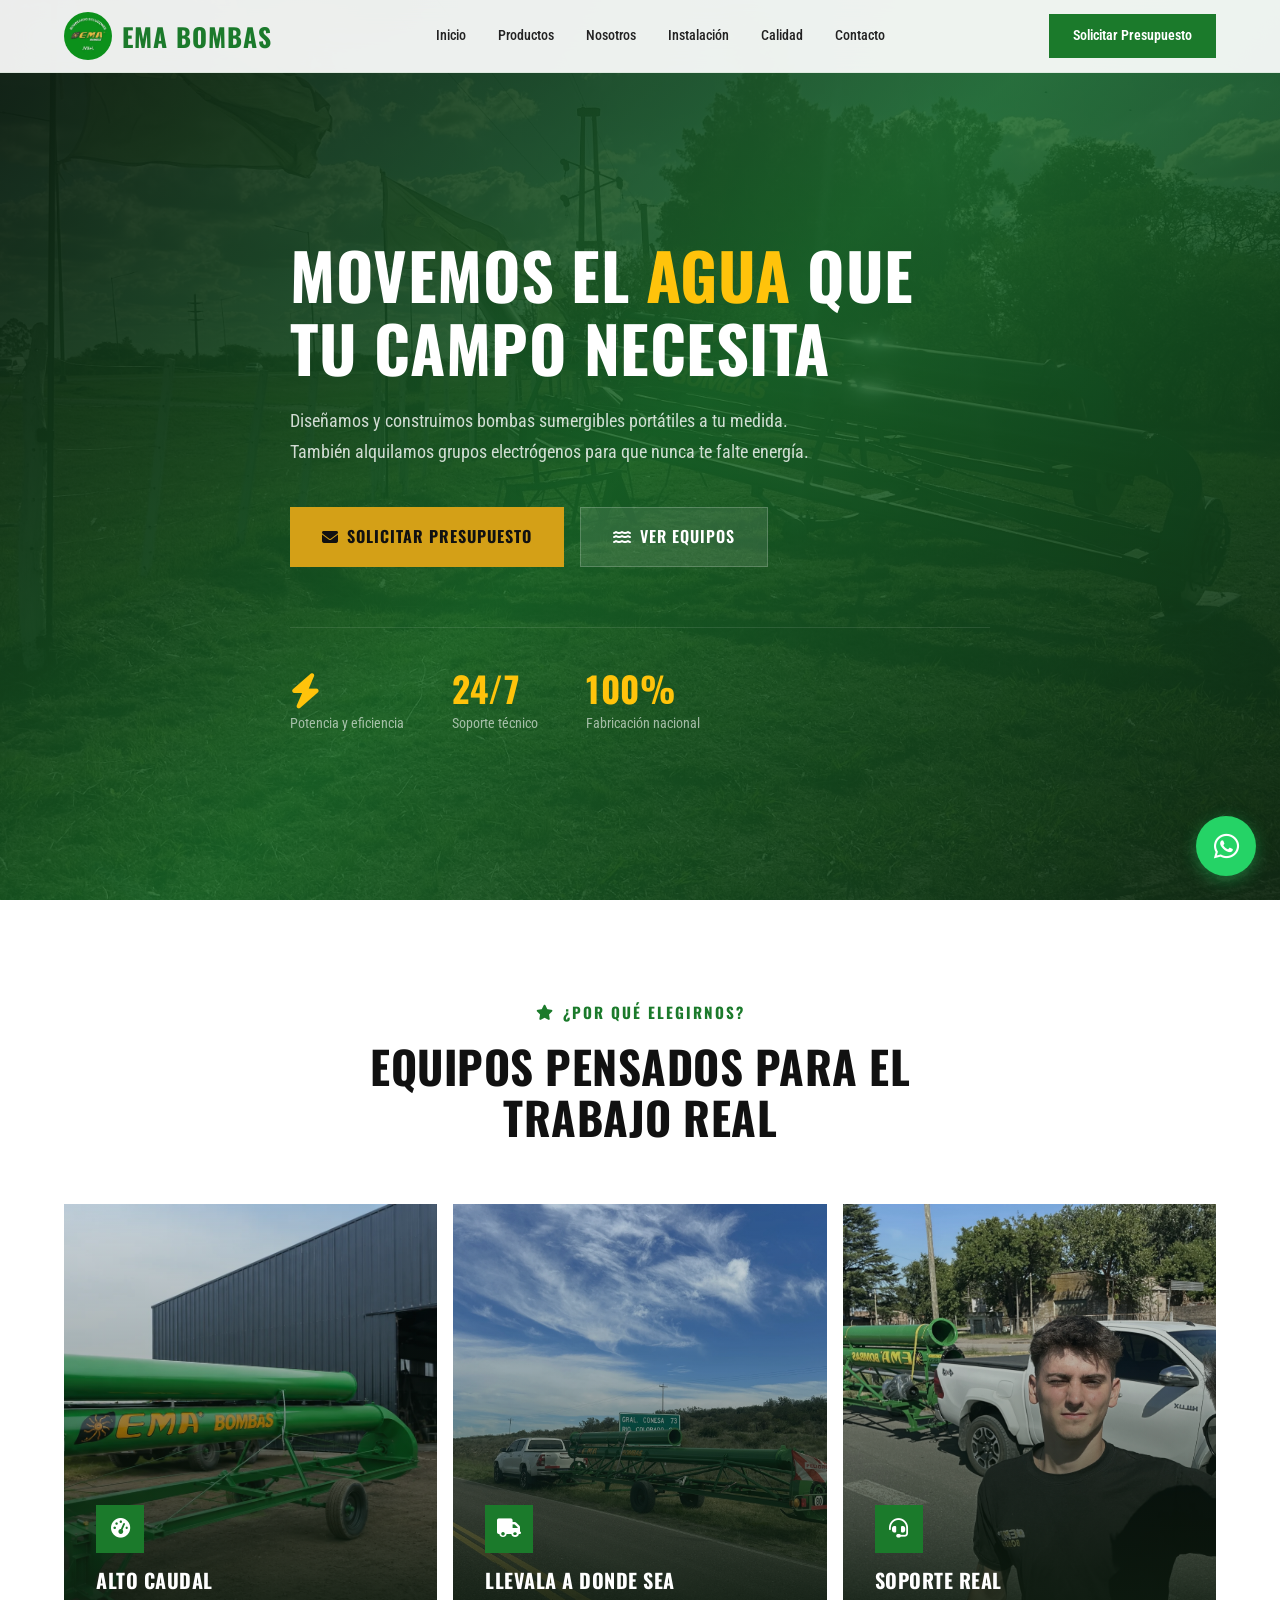
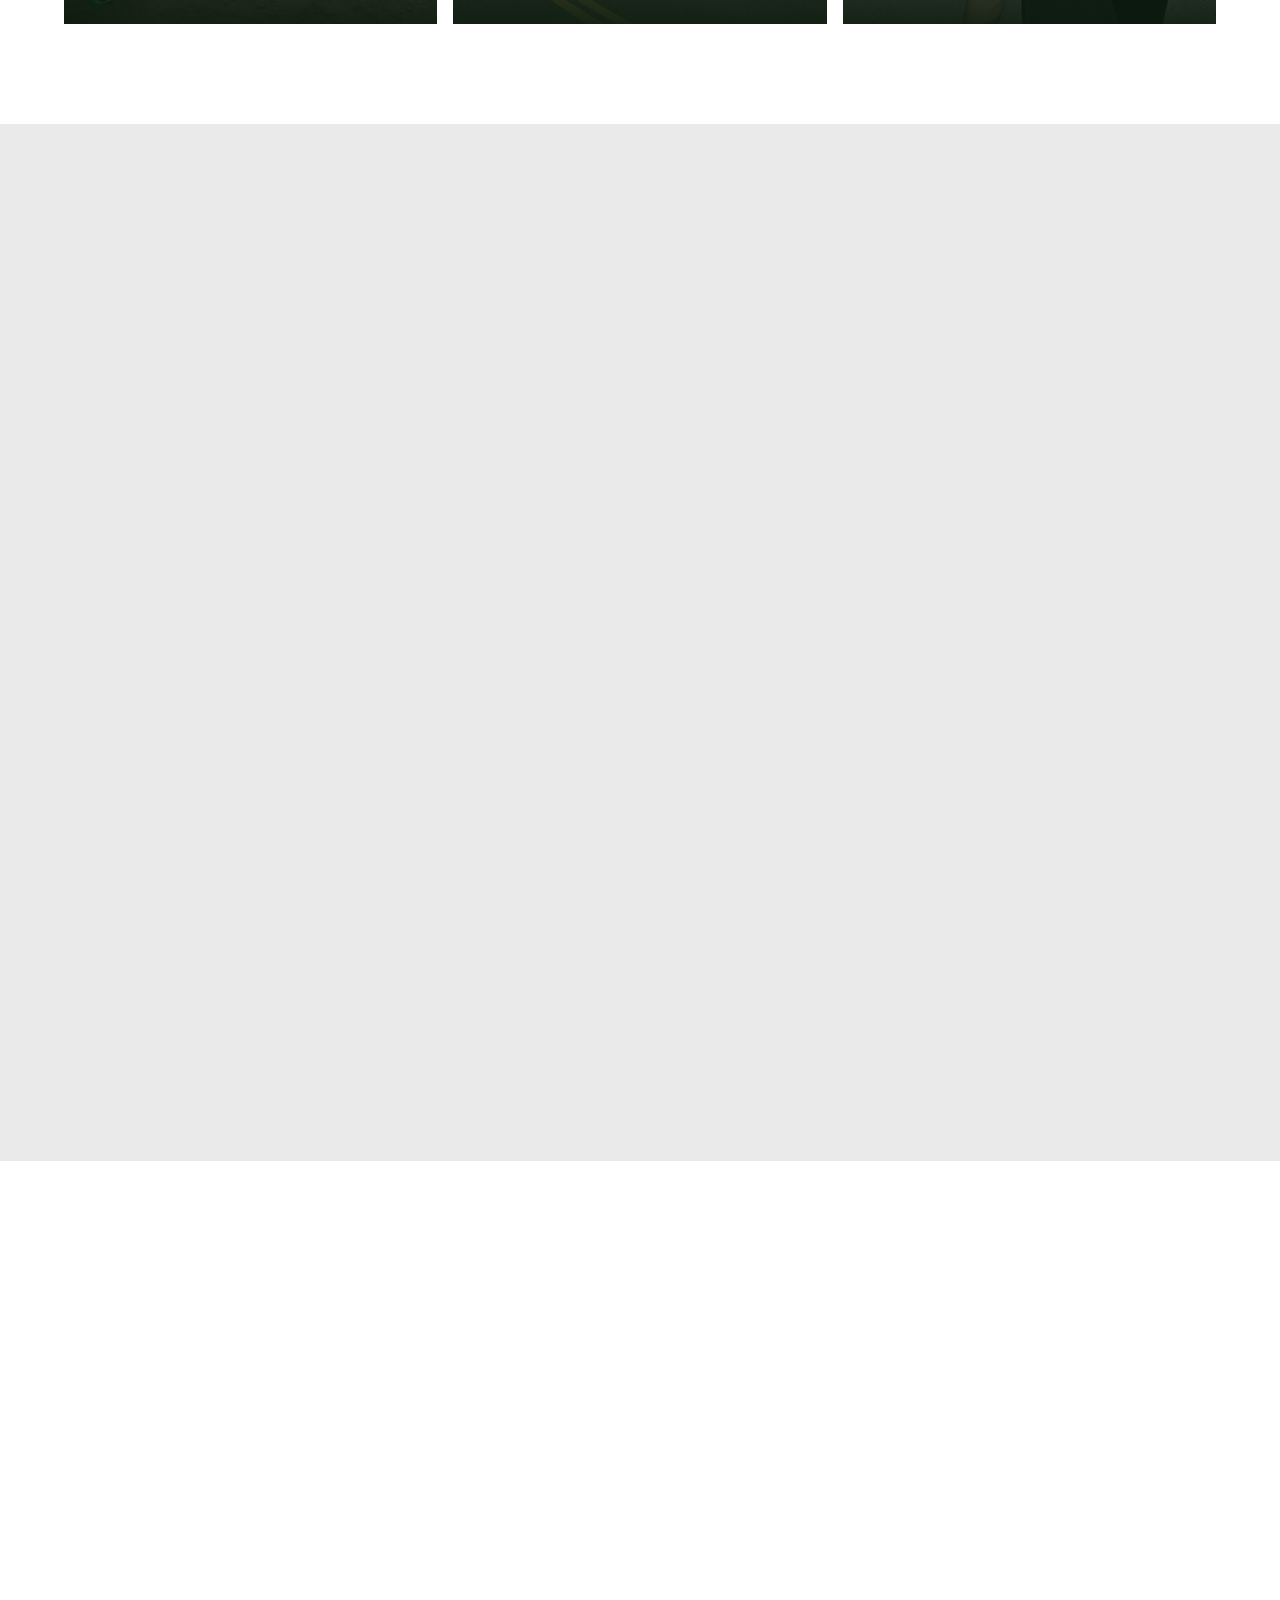
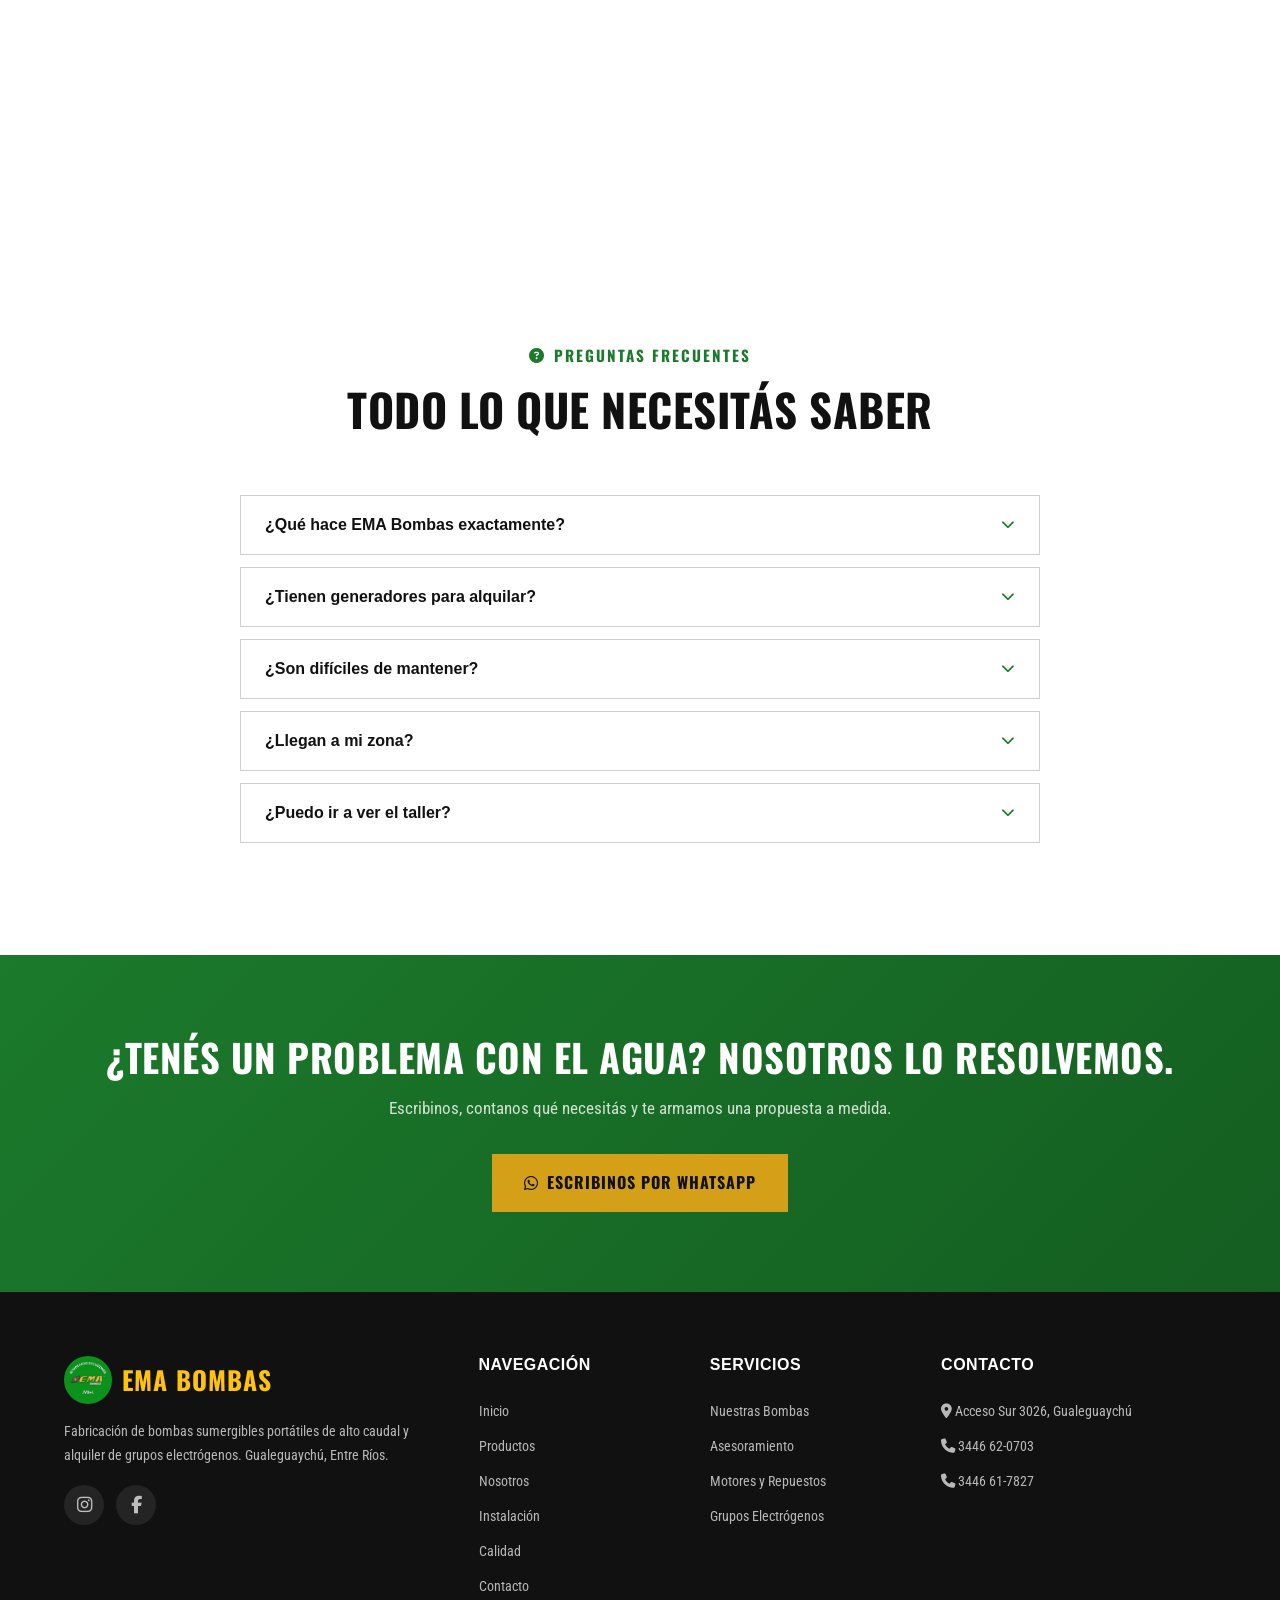
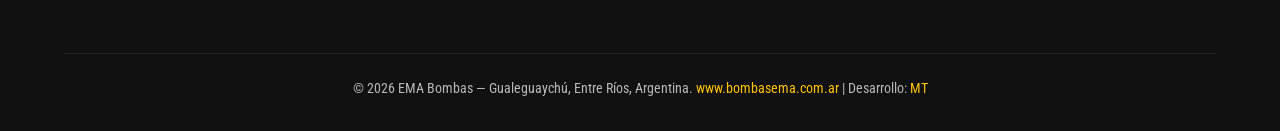
==== commit acfe25e0: "feat: rediseñar Nuestra Palabra con foto completa y tarjeta premium + quitar Instagram pendiente" ====
--- a/index.html
+++ b/index.html
@@ -186,24 +186,6 @@
     </div>
   </section>
 
-  <!-- INSTAGRAM FEED -->
-  <section class="section section--gray">
-    <div class="container">
-      <div class="section__header fade-in">
-        <span class="section__label"><i class="fab fa-instagram"></i> Seguinos en Instagram</span>
-        <h2 class="section__title">Lo último de EMA Bombas</h2>
-        <p class="section__subtitle">Mirá nuestros trabajos, equipos y novedades al instante.</p>
-      </div>
-      <div class="fade-in">
-        <!-- Elfsight Instagram Feed Widget -->
-        <script src="https://static.elfsight.com/platform/platform.js" async></script>
-        <div class="elfsight-app-REEMPLAZAR-CON-TU-ID" data-elfsight-app-lazy></div>
-      </div>
-      <div style="text-align:center; margin-top:24px;">
-        <a href="https://www.instagram.com/emabombas/" target="_blank" rel="noopener" class="btn-primary"><i class="fab fa-instagram"></i> Seguinos en @emabombas</a>
-      </div>
-    </div>
-  </section>
 
   <!-- FAQ -->
   <section class="section">
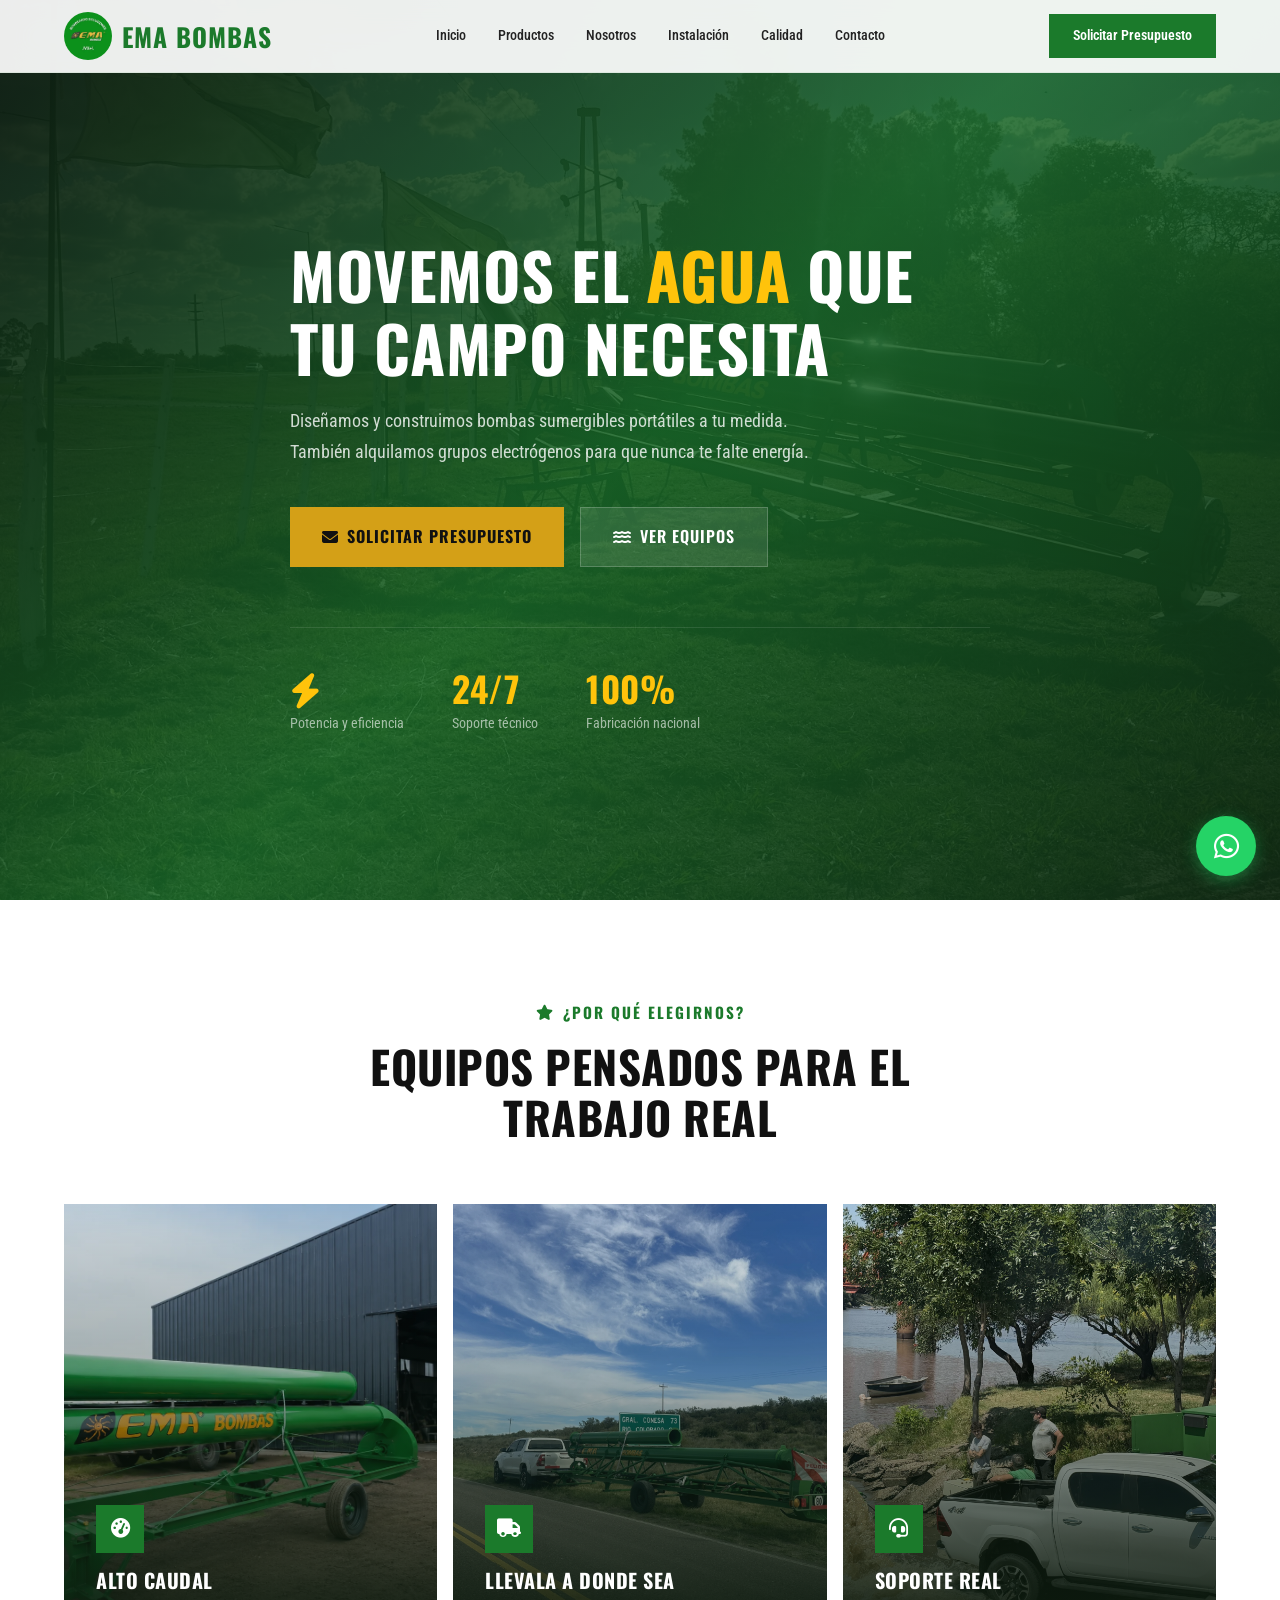
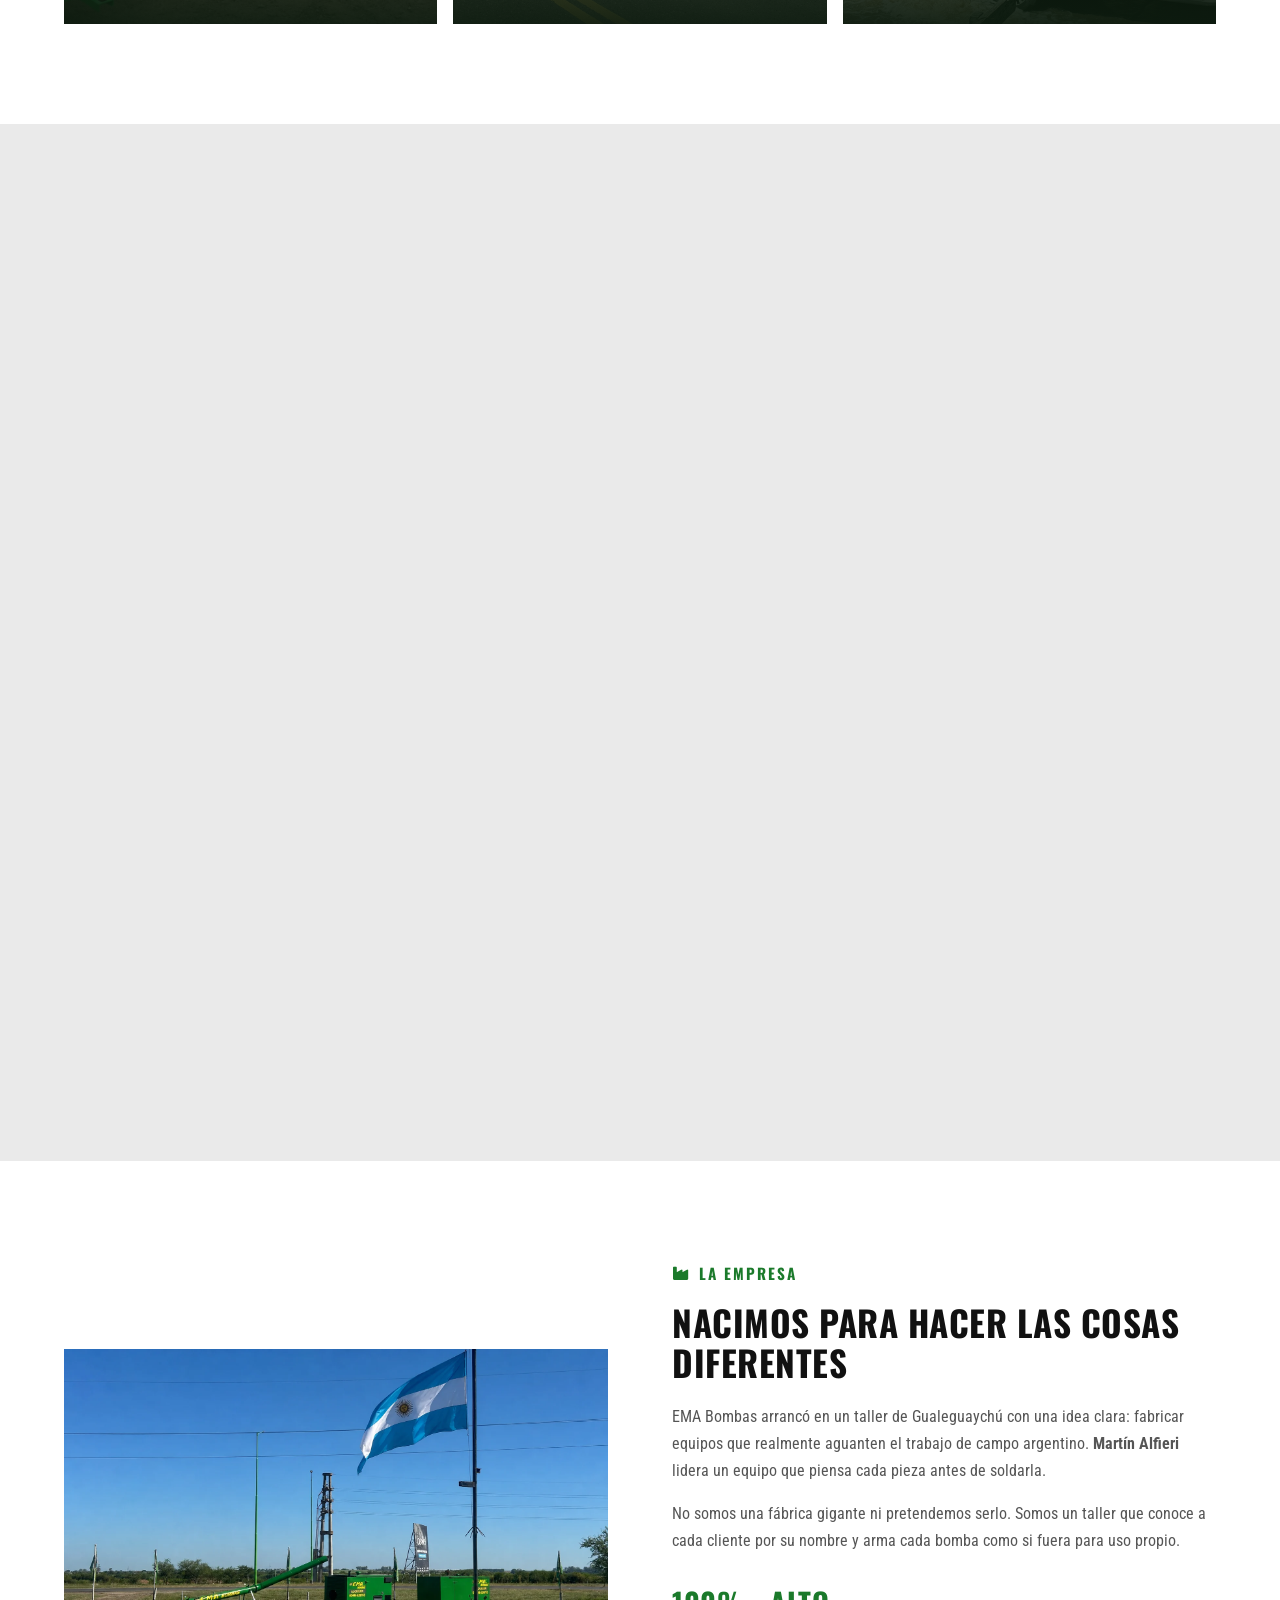
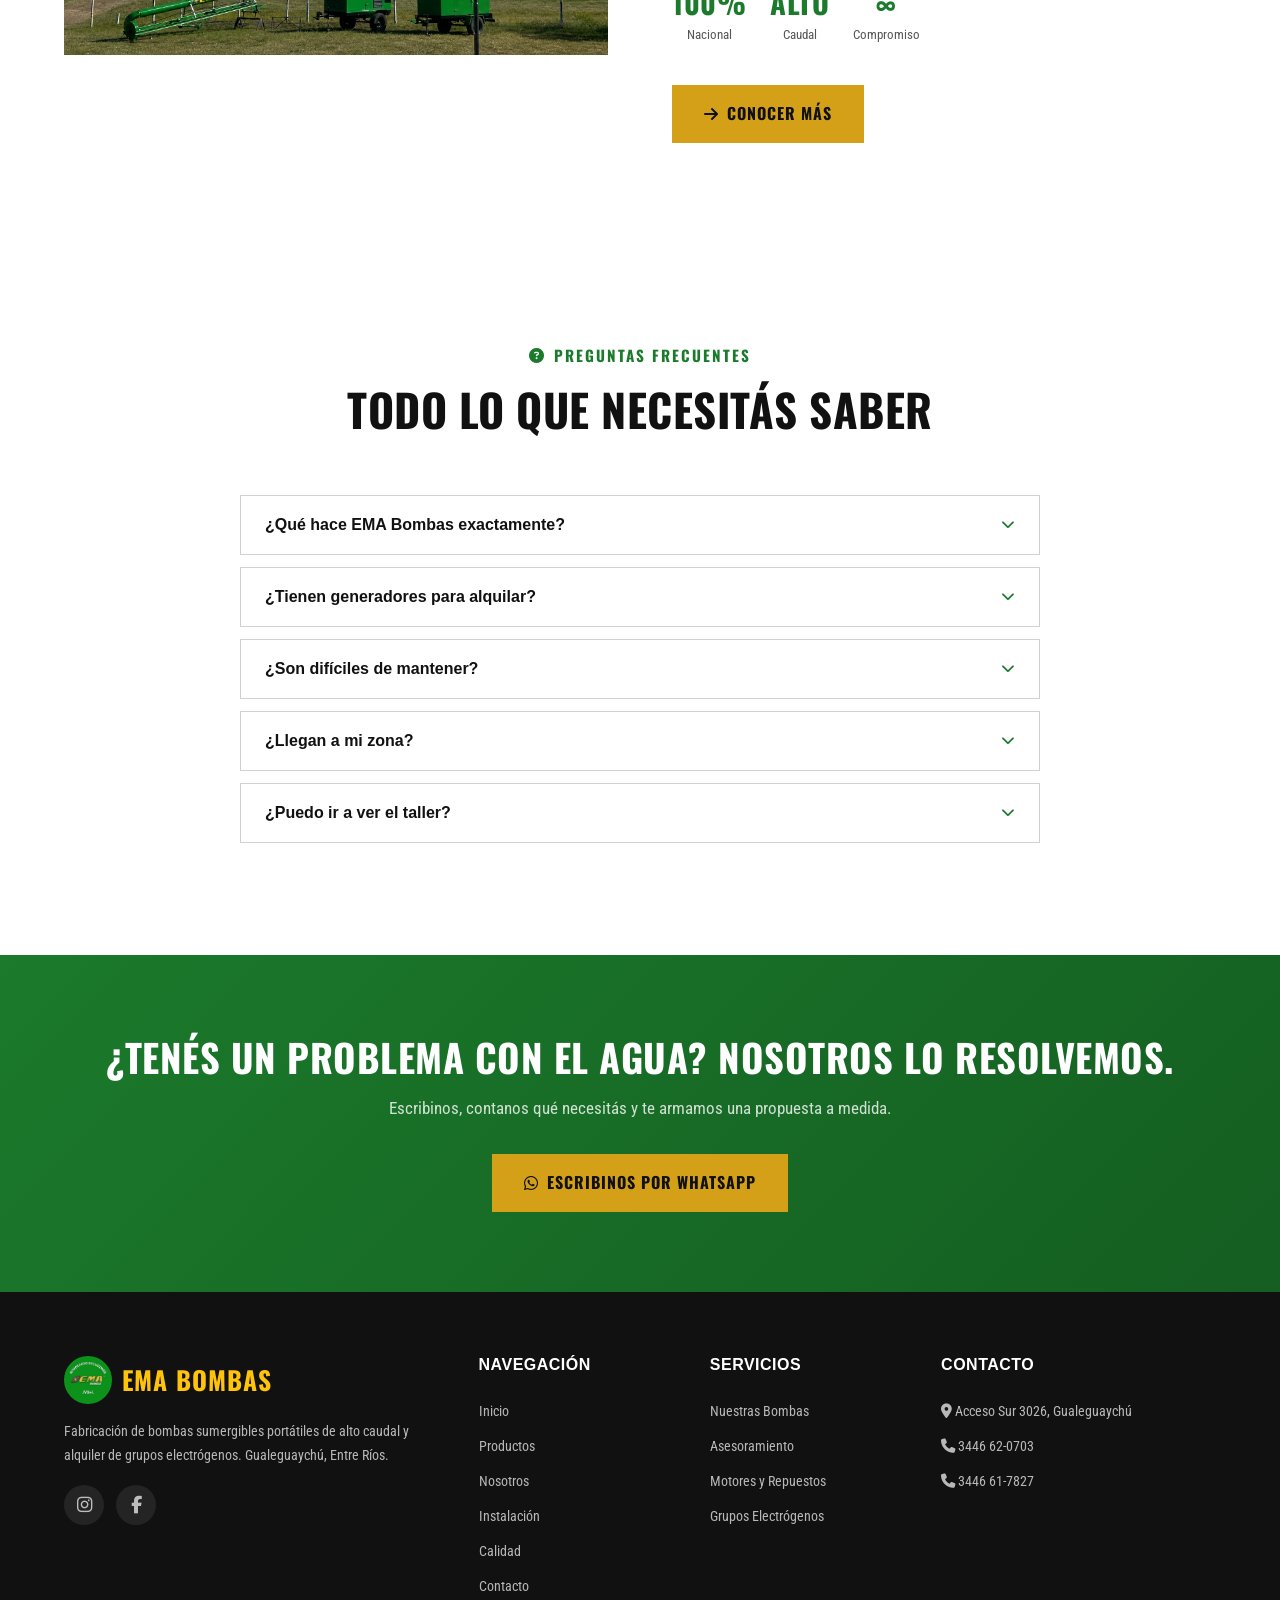
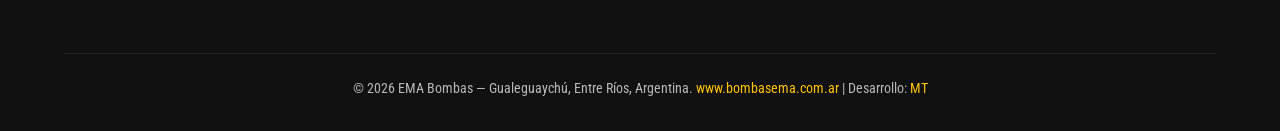
==== commit 9959e685: "fix: cambiar foto de Soporte Real por la del río con la bomba" ====
--- a/index.html
+++ b/index.html
@@ -109,7 +109,7 @@
             <p>Chasis con ruedas y enganche. La montás, la llevás y arranca al toque.</p>
           </div>
         </article>
-        <article class="accordion-item fade-in" style="background-image: url('assets/img/equipo-ema.webp');">
+        <article class="accordion-item fade-in" style="background-image: url('assets/img/empresa-taller-horizontal.jpg');">
           <div class="accordion-item__overlay"></div>
           <div class="accordion-item__content">
             <div class="accordion-item__icon"><i class="fas fa-headset"></i></div>
